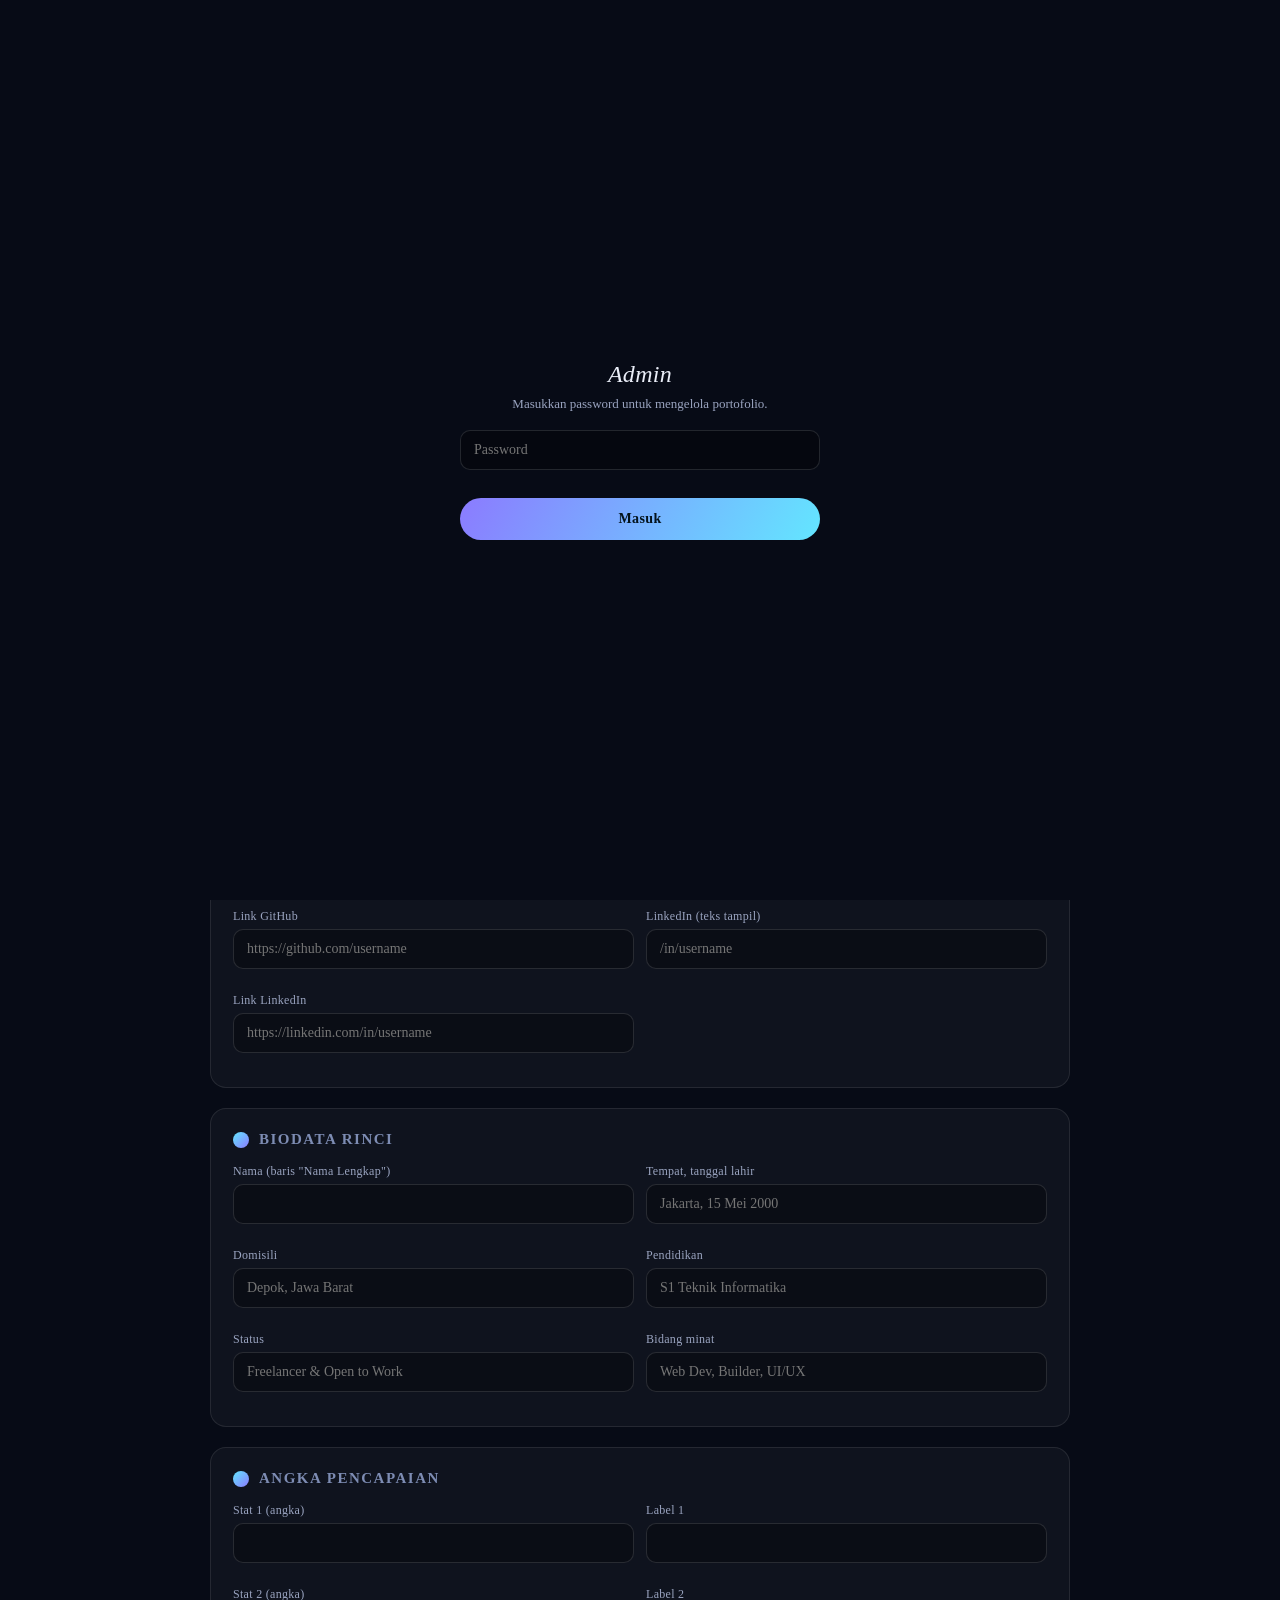
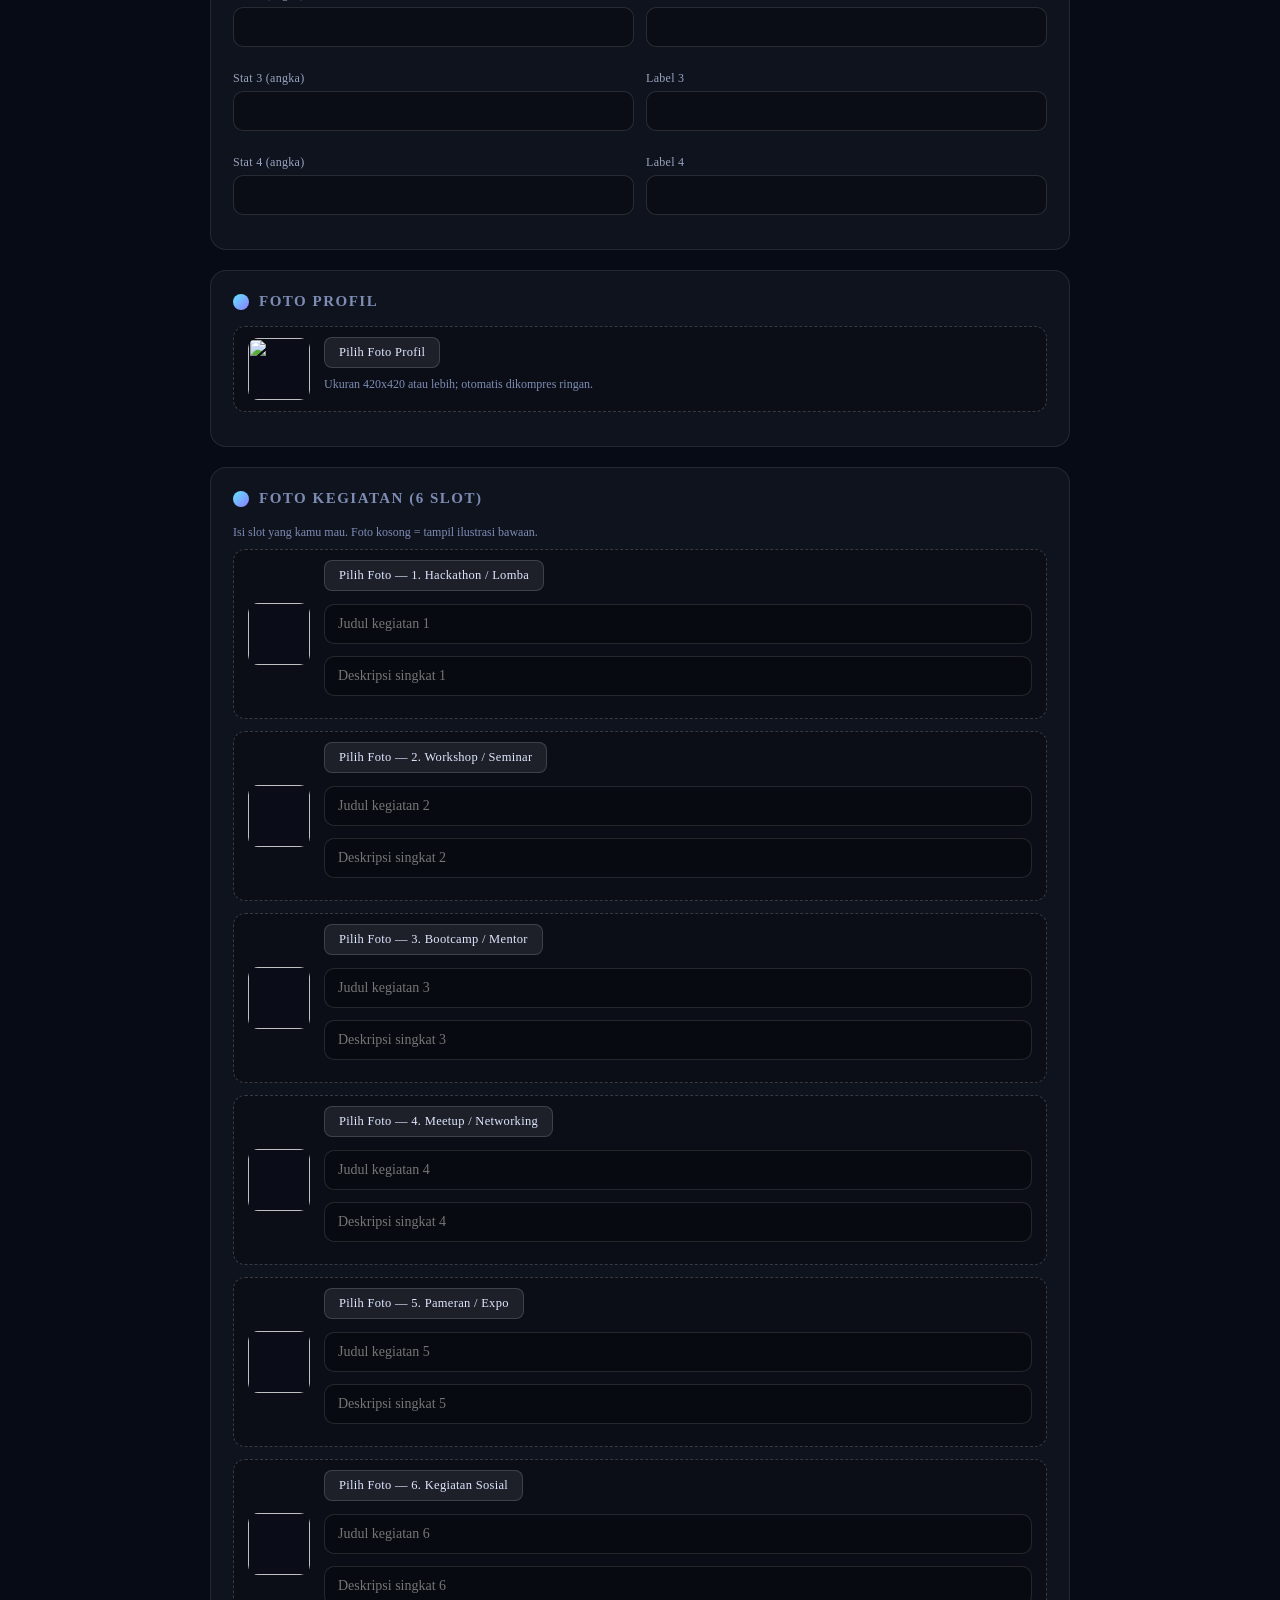
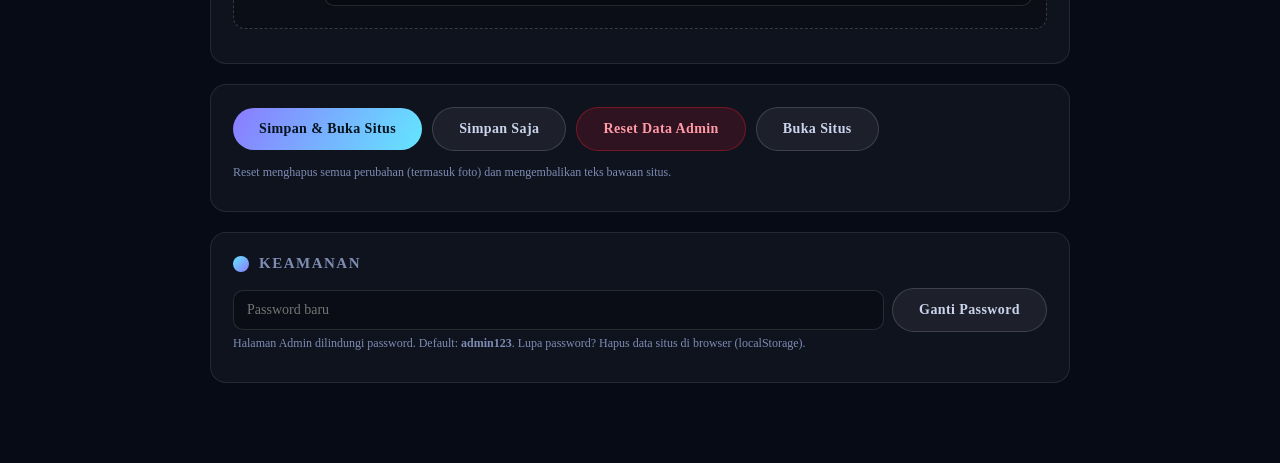
==== admin.html @ 33e1dd34 "Initial portfolio site: static 3D portfolio + admin panel" ====
<!DOCTYPE html>
<html lang="id">
<head>
<meta charset="UTF-8">
<meta name="viewport" content="width=device-width, initial-scale=1.0">
<title>Admin | Fachry Satria Putra</title>
<style>
  *{margin:0;padding:0;box-sizing:border-box}
  body{font-family:Georgia,'Times New Roman',serif;background:#070b16;color:#e9edf7;min-height:100vh;padding:26px 16px 60px}
  h1{font-family:Georgia,serif;font-style:italic;font-weight:400;font-size:30px;letter-spacing:.3px;margin-bottom:4px}
  .sub{color:#9aa4c0;font-size:13.5px;margin-bottom:26px}
  .wrap{max-width:860px;margin:0 auto}
  .card{background:rgba(255,255,255,.035);border:1px solid rgba(255,255,255,.09);border-radius:16px;padding:22px;margin-bottom:20px}
  .card h2{font-size:15px;font-weight:700;letter-spacing:1.5px;text-transform:uppercase;color:#7d8cb3;margin-bottom:16px;display:flex;align-items:center;gap:10px}
  .card h2::before{content:'';width:16px;height:16px;border-radius:50%;background:linear-gradient(135deg,#63e6ff,#8b7bff);flex:none}
  .row{display:grid;grid-template-columns:1fr 1fr;gap:12px}
  .row.g2{grid-template-columns:1fr}
  label{display:block;font-size:12px;color:#9aa4c0;margin:0 0 5px;letter-spacing:.3px}
  input,textarea{width:100%;background:rgba(0,0,0,.28);border:1px solid rgba(255,255,255,.12);color:#fff;border-radius:10px;padding:11px 13px;font-size:14px;font-family:inherit;outline:none;margin-bottom:12px}
  input:focus,textarea:focus{border-color:#63e6ff}
  textarea{min-height:76px;resize:vertical}
  .btn{display:inline-block;border:0;cursor:pointer;border-radius:999px;padding:13px 26px;font-size:14px;font-family:inherit;font-weight:700;letter-spacing:.4px;transition:.25s;text-decoration:none}
  .btn.pri{background:linear-gradient(120deg,#8b7bff,#63e6ff);color:#04131c}
  .btn.pri:hover{filter:brightness(1.1);transform:translateY(-2px)}
  .btn.ghost{background:rgba(255,255,255,.06);color:#cbd4ec;border:1px solid rgba(255,255,255,.15)}
  .btn.danger{background:rgba(225,29,46,.16);color:#ff9aa6;border:1px solid rgba(225,29,46,.4)}
  .acts{display:flex;gap:10px;flex-wrap:wrap;align-items:center}
  .upload{display:flex;gap:14px;align-items:center;background:rgba(0,0,0,.22);border:1px dashed rgba(255,255,255,.18);border-radius:12px;padding:10px 14px;margin-bottom:12px}
  .upload img{width:62px;height:62px;object-fit:cover;border-radius:10px;background:#0a0d18}
  .upload .uinfo{flex:1}
  .upload label{padding:7px 14px;background:rgba(255,255,255,.08);border:1px solid rgba(255,255,255,.15);border-radius:8px;cursor:pointer;font-size:12.5px;color:#dfe6ff;display:inline-block}
  .upload input[type=file]{display:none}
  .hint{font-size:12px;color:#7d8cb3;margin:2px 0 8px;line-height:1.5}
  .toast{position:fixed;bottom:22px;left:50%;transform:translateX(-50%) translateY(80px);background:#0f2a20;border:1px solid #22c55e;color:#b7f0cc;padding:12px 22px;border-radius:999px;font-size:13.5px;transition:.35s;z-index:60;opacity:0}
  .toast.show{transform:translateX(-50%) translateY(0);opacity:1}
  .gate{position:fixed;inset:0;z-index:100;background:#070b16;display:flex;align-items:center;justify-content:center;padding:20px}
  .gate .box{width:100%;max-width:360px;text-align:center}
  .gate h1{font-size:24px}
  .gate p{color:#9aa4c0;font-size:13px;margin:8px 0 18px}
  .err{color:#ff9aa6;font-size:12.5px;height:16px}
  .sec{display:flex;gap:8px;flex-wrap:wrap;align-items:center}
  .sec input{flex:1;margin:0}
  @media(max-width:640px){.row{grid-template-columns:1fr}}
</style>
</head>
<body>
<div class="wrap">

  <h1>Admin Portofolio</h1>
  <p class="sub">Edit biodata &amp; foto. Data tersimpan di browser ini (localStorage) dan langsung tampil di semua halaman situs.</p>

  <!-- IDENTITAS -->
  <div class="card">
    <h2>Identitas &amp; Beranda</h2>
    <div class="row">
      <div><label>Nama lengkap</label><input id="nama" placeholder="Fachry Satria Putra"></div>
      <div><label>Slogan / Badge</label><input id="badge" placeholder="Web Development · Builder · UI/UX Designer"></div>
    </div>
    <div class="row">
      <div><label>Peran (typed, pisahkan dengan koma)</label><input id="roles" placeholder="Web Development, Builder, UI/UX Designer"></div>
    </div>
    <label>Deskripsi beranda</label>
    <textarea id="desc"></textarea>
    <label>Paragraf tentang (halaman Biodata)</label>
    <textarea id="tentang"></textarea>
    <div class="hint">Kosongkan field untuk memakai teks bawaan.</div>
  </div>

  <!-- KONTAK -->
  <div class="card">
    <h2>Kontak &amp; Sosial Media</h2>
    <div class="row">
      <div><label>Email</label><input id="email" placeholder="nama@gmail.com"></div>
      <div><label>WhatsApp (teks tampil)</label><input id="wa" placeholder="+62 812-3456-7890"></div>
      <div><label>No WhatsApp (link, angka saja)</label><input id="waL" placeholder="6281234567890"></div>
      <div><label>Instagram (teks tampil)</label><input id="ig" placeholder="@username"></div>
      <div><label>Link Instagram</label><input id="igL" placeholder="https://instagram.com/username"></div>
      <div><label>GitHub (teks tampil)</label><input id="gh" placeholder="@username"></div>
      <div><label>Link GitHub</label><input id="ghL" placeholder="https://github.com/username"></div>
      <div><label>LinkedIn (teks tampil)</label><input id="li" placeholder="/in/username"></div>
      <div><label>Link LinkedIn</label><input id="liL" placeholder="https://linkedin.com/in/username"></div>
    </div>
  </div>

  <!-- BIODATA RINCI -->
  <div class="card">
    <h2>Biodata Rinci</h2>
    <div class="row">
      <div><label>Nama (baris "Nama Lengkap")</label><input id="nama_lengkap"></div>
      <div><label>Tempat, tanggal lahir</label><input id="ttl" placeholder="Jakarta, 15 Mei 2000"></div>
      <div><label>Domisili</label><input id="lokasi" placeholder="Depok, Jawa Barat"></div>
      <div><label>Pendidikan</label><input id="pendidikan" placeholder="S1 Teknik Informatika"></div>
      <div><label>Status</label><input id="status" placeholder="Freelancer &amp; Open to Work"></div>
      <div><label>Bidang minat</label><input id="minat" placeholder="Web Dev, Builder, UI/UX"></div>
    </div>
  </div>

  <!-- STATISTIK -->
  <div class="card">
    <h2>Angka Pencapaian</h2>
    <div class="row">
      <div><label>Stat 1 (angka)</label><input id="stat1" type="number"></div>
      <div><label>Label 1</label><input id="lbl1"></div>
      <div><label>Stat 2 (angka)</label><input id="stat2" type="number"></div>
      <div><label>Label 2</label><input id="lbl2"></div>
      <div><label>Stat 3 (angka)</label><input id="stat3" type="number"></div>
      <div><label>Label 3</label><input id="lbl3"></div>
      <div><label>Stat 4 (angka)</label><input id="stat4" type="number"></div>
      <div><label>Label 4</label><input id="lbl4"></div>
    </div>
  </div>

  <!-- FOTO -->
  <div class="card">
    <h2>Foto Profil</h2>
    <div class="upload">
      <img id="prv_fotoProfil" src="" alt="">
      <div class="uinfo">
        <label for="in_fotoProfil">Pilih Foto Profil</label>
        <input type="file" id="in_fotoProfil" accept="image/*">
        <div class="hint">Ukuran 420x420 atau lebih; otomatis dikompres ringan.</div>
      </div>
    </div>
  </div>

  <div class="card">
    <h2>Foto Kegiatan (6 slot)</h2>
    <div class="hint">Isi slot yang kamu mau. Foto kosong = tampil ilustrasi bawaan.</div>
    <div id="kgSlots"></div>
  </div>

  <!-- ACTIONS -->
  <div class="card">
    <div class="acts">
      <button class="btn pri" id="saveOpen">Simpan &amp; Buka Situs</button>
      <button class="btn ghost" id="save">Simpan Saja</button>
      <button class="btn danger" id="reset">Reset Data Admin</button>
      <a class="btn ghost" href="index.html" target="_blank" rel="noopener">Buka Situs</a>
    </div>
    <div class="hint" style="margin-top:12px">Reset menghapus semua perubahan (termasuk foto) dan mengembalikan teks bawaan situs.</div>
  </div>

  <!-- PENGATURAN PASSWORD -->
  <div class="card">
    <h2>Keamanan</h2>
    <div class="sec">
      <input id="np" type="password" placeholder="Password baru">
      <button class="btn ghost" id="setpass">Ganti Password</button>
    </div>
    <div class="hint">Halaman Admin dilindungi password. Default: <b>admin123</b>. Lupa password? Hapus data situs di browser (localStorage).</div>
  </div>

</div>

<div class="toast" id="toast">Tersimpan ✓</div>

<!-- GATE -->
<div class="gate" id="gate">
  <div class="box">
    <h1>Admin</h1>
    <p>Masukkan password untuk mengelola portofolio.</p>
    <input type="password" id="pass" placeholder="Password">
    <div class="err" id="passErr"></div>
    <button class="btn pri" id="btnPass" style="width:100%">Masuk</button>
  </div>
</div>

<script>
(function(){
  var $=function(s){return document.querySelector(s)};
  var KEY='pfData',PASSK='pf_pass';

  function getData(){var d={};try{d=JSON.parse(localStorage.getItem(KEY)||'null')||{}}catch(e){}return d}
  function toast(m){var t=$('#toast');t.textContent=m;t.classList.add('show');clearTimeout(t._h);t._h=setTimeout(function(){t.classList.remove('show')},2600)}

  /* ---- GATE ---- */
  if(!localStorage.getItem(PASSK))localStorage.setItem(PASSK,'admin123');
  if(sessionStorage.getItem('pf_auth')!=='1'){
    $('#btnPass').addEventListener('click',function(){
      if($('#pass').value===localStorage.getItem(PASSK)){sessionStorage.setItem('pf_auth','1');$('#gate').style.display='none'}
      else $('#passErr').textContent='Password salah.';
    });
    $('#pass').addEventListener('keydown',function(e){if(e.key==='Enter')$('#btnPass').click()});
  }else{$('#gate').style.display='none'}

  /* ---- LOAD ---- */
  var D=getData(),FIELDS=['nama','badge','roles','desc','tentang','email','wa','waL','ig','igL','gh','ghL','li','liL','nama_lengkap','ttl','lokasi','pendidikan','status','minat','stat1','stat2','stat3','stat4','lbl1','lbl2','lbl3','lbl4'];
  FIELDS.forEach(function(k){var el=$('#'+k);if(el&&D[k]!=null)el.value=D[k]});

  function fileToData(url,key,maxW){
    var img=new Image();
    img.onload=function(){
      var sc=Math.min(1,maxW/Math.max(img.width,img.height));
      var c=document.createElement('canvas');
      c.width=Math.max(1,Math.round(img.width*sc));c.height=Math.max(1,Math.round(img.height*sc));
      c.getContext('2d').drawImage(img,0,0,c.width,c.height);
      D[key]=c.toDataURL('image/jpeg',.82);
      renderPreview(key,c.toDataURL('image/jpeg',.82));
      toast('Foto '+key+' siap di simpan');
    };
    img.src=url;
  }
  function bindUpload(inputId,key,prvId,maxW){
    var inp=$('#'+inputId);
    inp.addEventListener('change',function(){
      var f=inp.files&&inp.files[0];if(!f)return;
      var rd=new FileReader();
      rd.onload=function(){fileToData(rd.result,key,maxW)};
      rd.readAsDataURL(f);
    });
    var el=$('#'+prvId);
    if(el&&D[key])el.src=D[key];
  }
  function renderPreview(key,url){var el=$('#prv_'+key);if(el)el.src=url}
  bindUpload('in_fotoProfil','fotoProfil','prv_fotoProfil',760);

  /* ---- SLOT KEGIATAN ---- */
  var kgKeys=['kg1','kg2','kg3','kg4','kg5','kg6'];
  var kgNames=['1. Hackathon / Lomba','2. Workshop / Seminar','3. Bootcamp / Mentor','4. Meetup / Networking','5. Pameran / Expo','6. Kegiatan Sosial'];
  var kgWrap=$('#kgSlots');
  kgKeys.forEach(function(k,i){
    var dv=document.createElement('div');dv.className='upload';dv.style.marginTop='6px';
    dv.innerHTML='<img id="prv_'+k+'" alt=""><div class="uinfo">'+
      '<label for="in_'+k+'">Pilih Foto — '+kgNames[i]+'</label><input type="file" id="in_'+k+'" accept="image/*">'+
      '<input id="'+k+'t" placeholder="Judul kegiatan '+(i+1)+'" style="margin-top:8px">'+
      '<input id="'+k+'d" placeholder="Deskripsi singkat '+(i+1)+'">'+
      '</div>';
    kgWrap.appendChild(dv);
    if(D[k])$('#prv_'+k).src=D[k];
    if(D[k+'t'])$('#'+k+'t').value=D[k+'t'];
    if(D[k+'d'])$('#'+k+'d').value=D[k+'d'];
    bindUpload('in_'+k,k,'prv_'+k,1100);
  });

  /* ---- SAVE ---- */
  function collect(){
    FIELDS.forEach(function(k){var v=$('#'+k).value.trim();if(v)D[k]=String(v)});
    kgKeys.forEach(function(k){
      var t=($('#'+k+'t').value||'').trim(),d=($('#'+k+'d').value||'').trim();
      if(t)D[k+'t']=t;if(d)D[k+'d']=d;
    });
    if($('#roles').value.trim()){
      D.roles=$('#roles').value.split(',').map(function(s){return s.trim()}).filter(Boolean);
    }
  }
  function save(){
    collect();
    try{localStorage.setItem(KEY,JSON.stringify(D));return true}
    catch(e){toast('Gagal: penyimpanan penuh (hapus foto lama dulu)');return false}
  }
  $('#save').addEventListener('click',function(){if(save())toast('Tersimpan ✓')});
  $('#saveOpen').addEventListener('click',function(){if(save())window.open('index.html','_blank')});
  $('#reset').addEventListener('click',function(){
    if(!confirm('Yakin reset semua data admin? Foto & teks kembali ke bawaan.'))return;
    localStorage.removeItem(KEY);location.reload();
  });
  $('#setpass').addEventListener('click',function(){
    var v=$('#np').value.trim();
    if(v.length<4){toast('Password minimal 4 karakter');return}
    localStorage.setItem(PASSK,v);$('#np').value='';toast('Password diganti ✓');
  });
})();
</script>
</body>
</html>
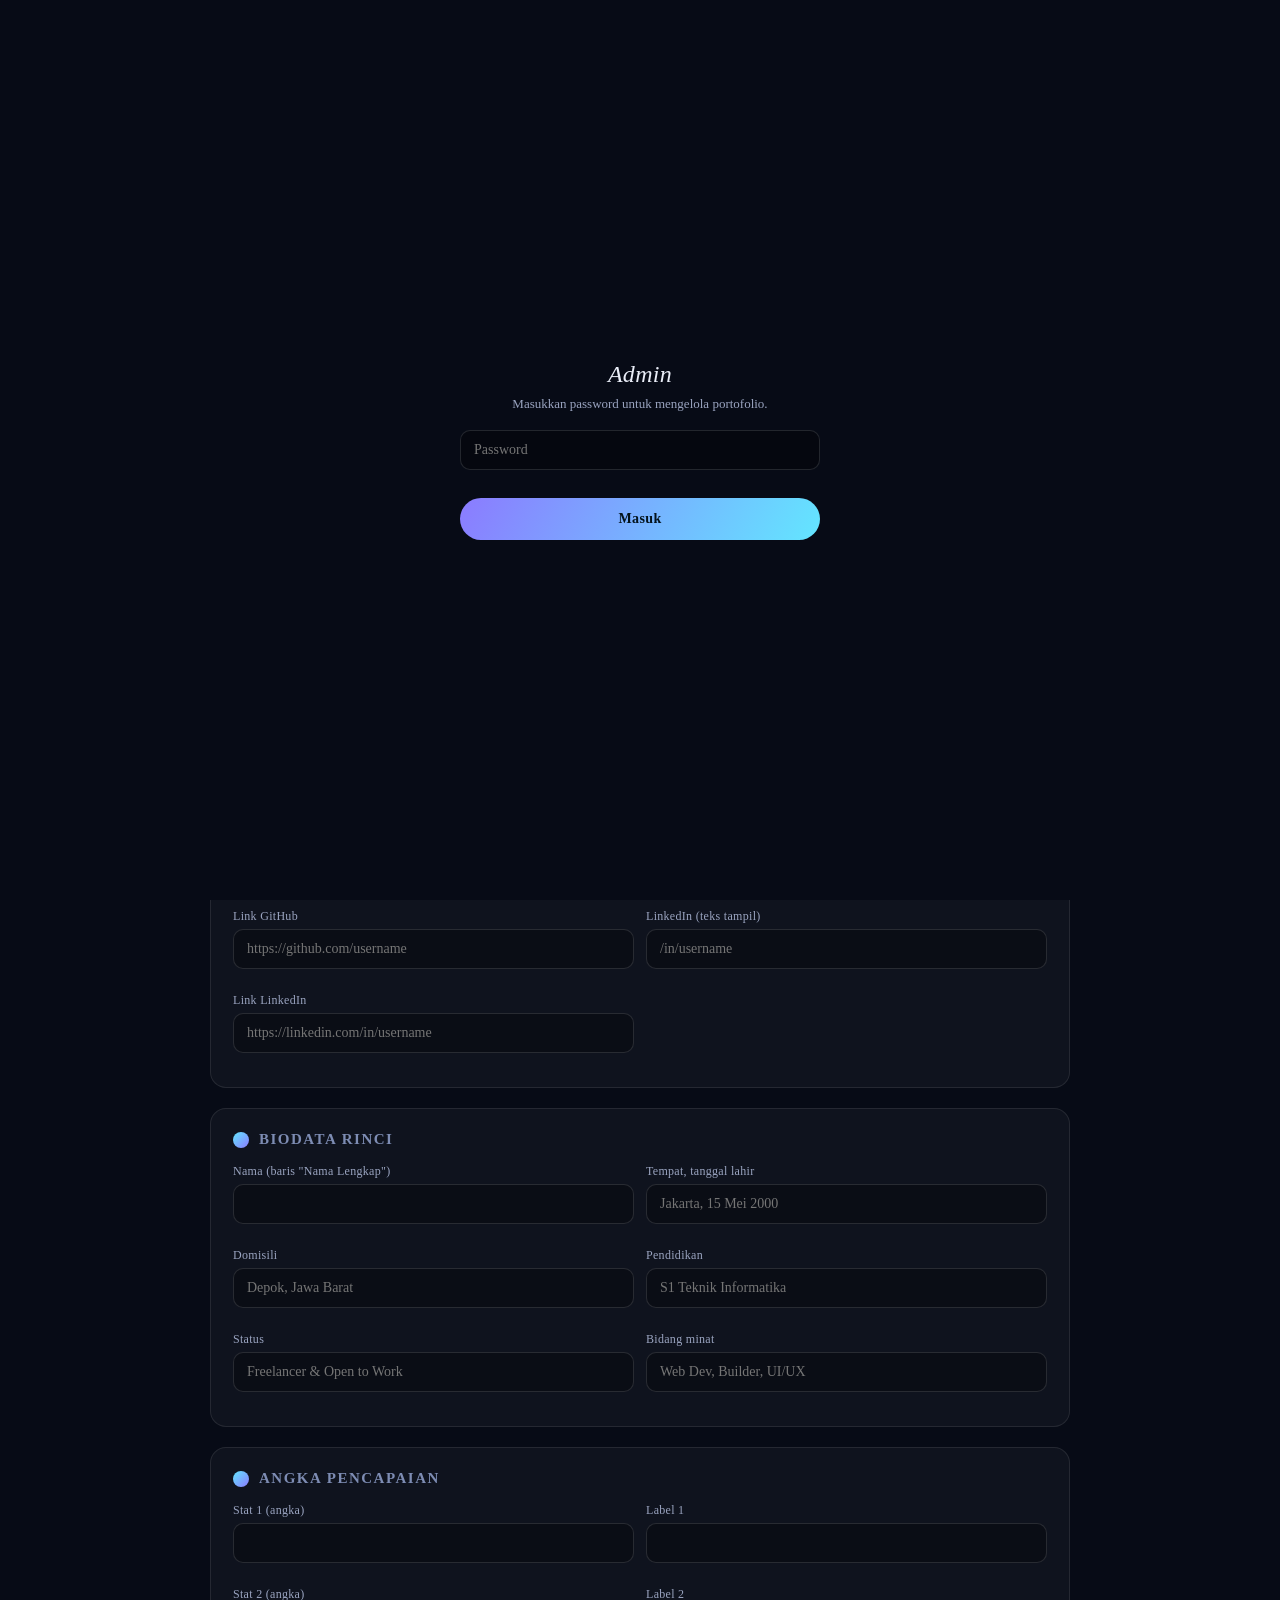
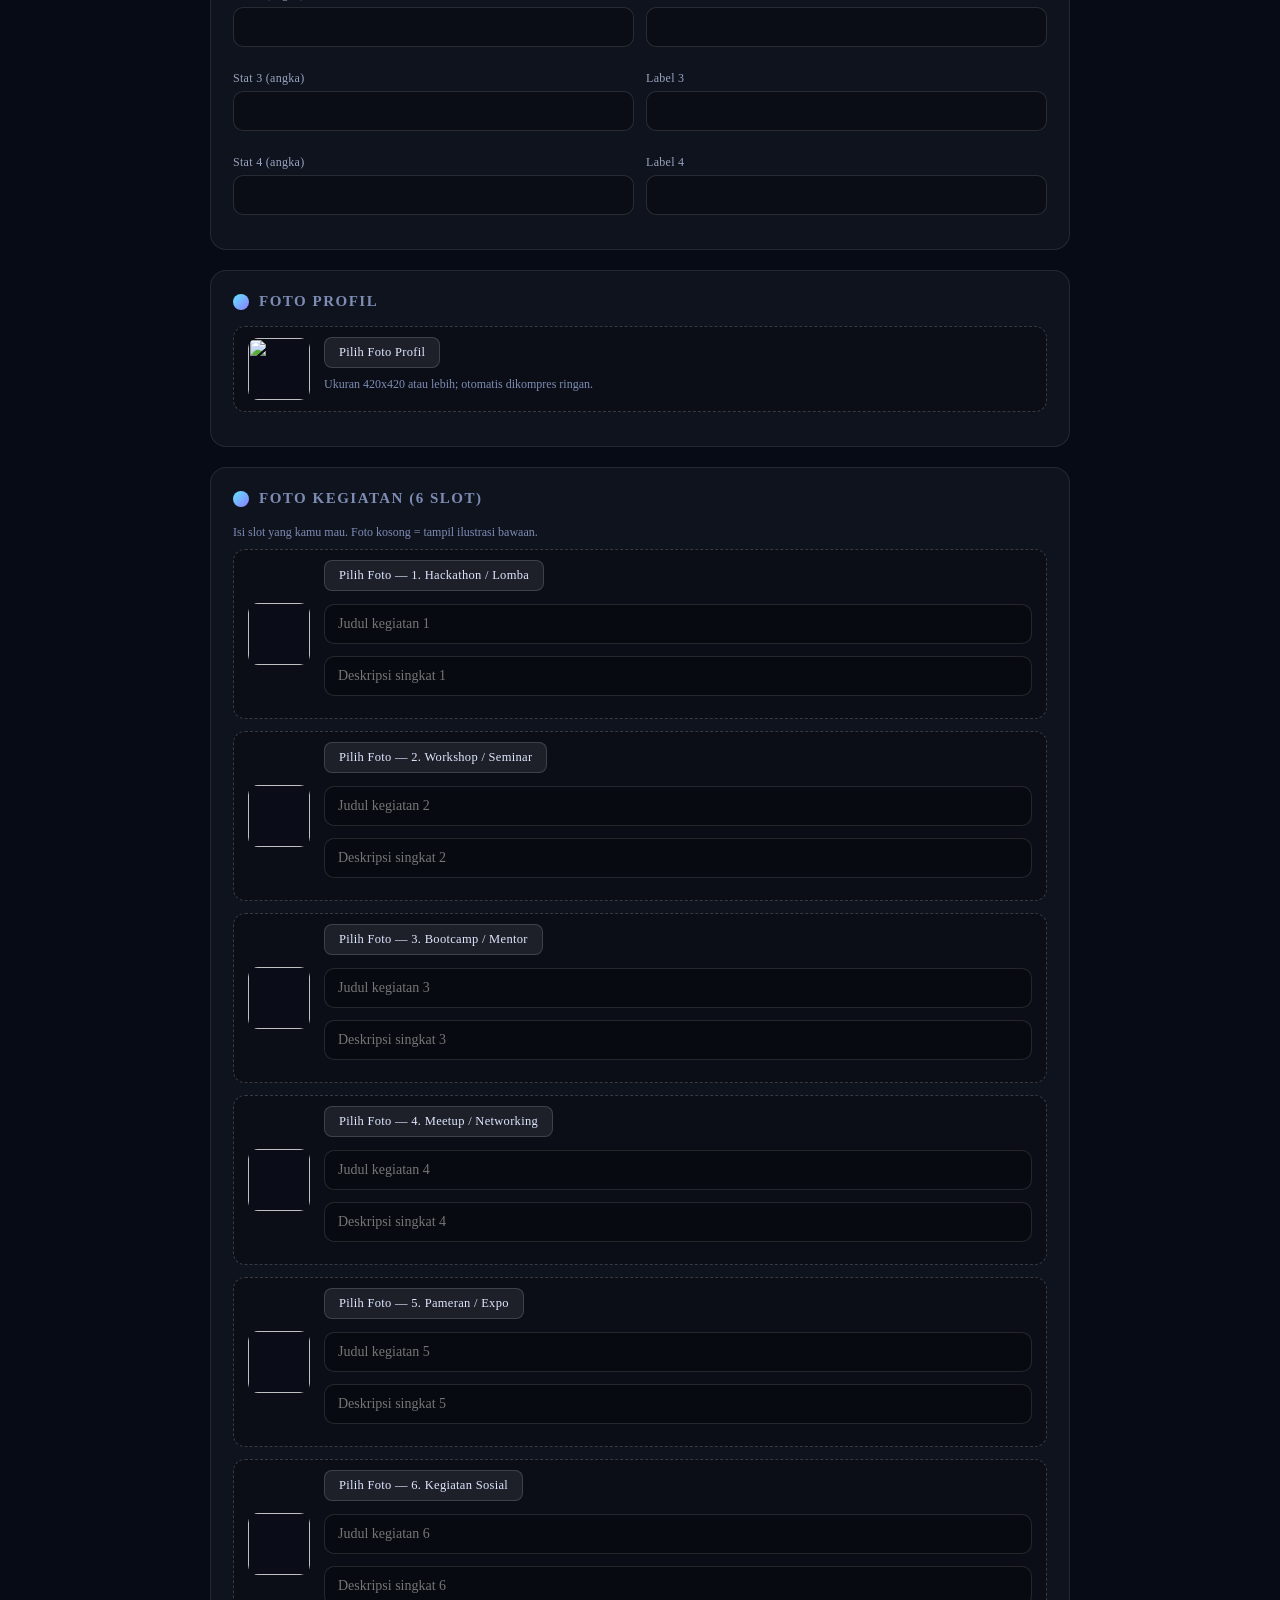
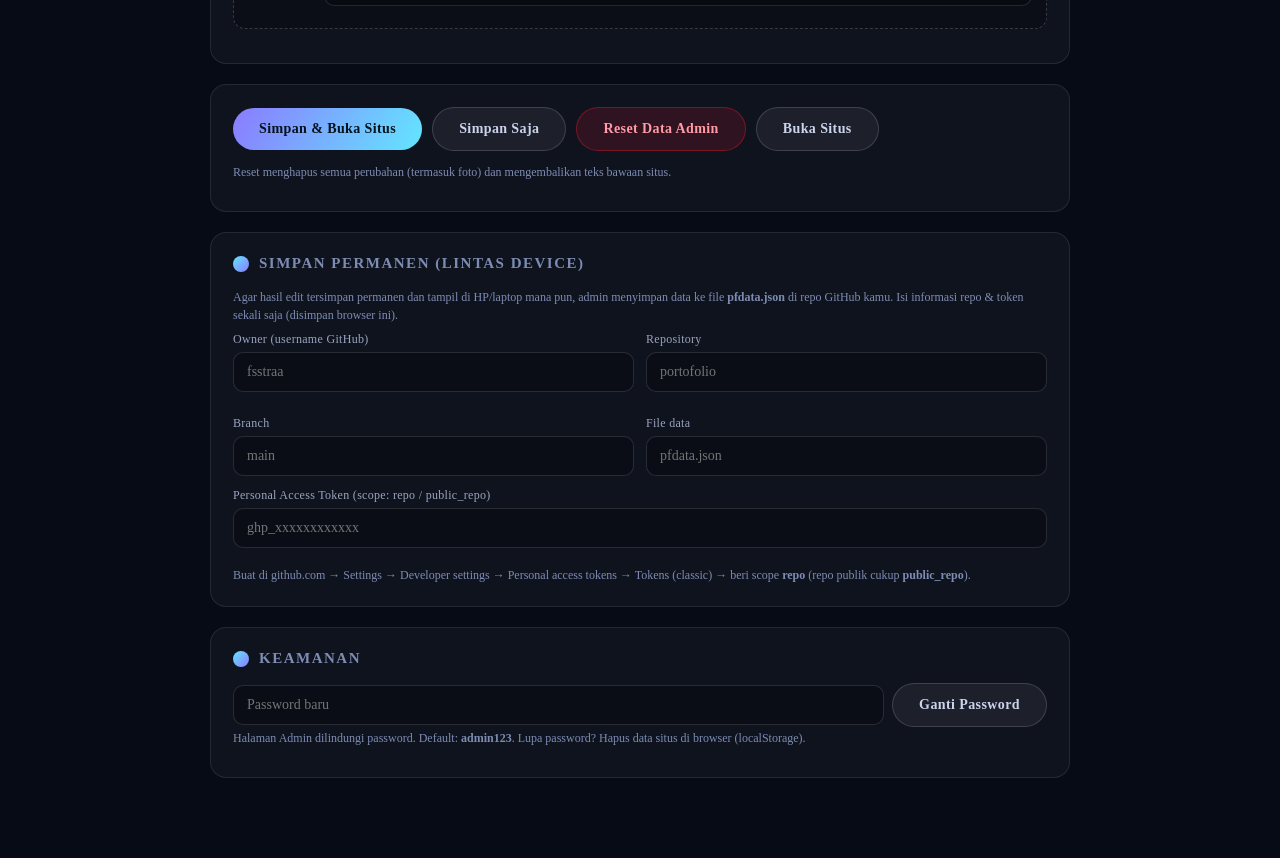
==== commit d9476826: "Admin: simpan data permanen ke GitHub (pfdata.json) + load lintas device" ====
--- a/admin.html
+++ b/admin.html
@@ -140,6 +140,19 @@
     <div class="hint" style="margin-top:12px">Reset menghapus semua perubahan (termasuk foto) dan mengembalikan teks bawaan situs.</div>
   </div>
 
+  <!-- PENGATURAN GITHUB -->
+  <div class="card">
+    <h2>Simpan Permanen (Lintas Device)</h2>
+    <div class="hint">Agar hasil edit tersimpan permanen dan tampil di HP/laptop mana pun, admin menyimpan data ke file <b>pfdata.json</b> di repo GitHub kamu. Isi informasi repo &amp; token sekali saja (disimpan browser ini).</div>
+    <div class="row">
+      <div><label>Owner (username GitHub)</label><input id="g_owner" placeholder="fsstraa"></div>
+      <div><label>Repository</label><input id="g_repo" placeholder="portofolio"></div>
+      <div><label>Branch</label><input id="g_branch" placeholder="main"></div>
+      <div><label>File data</label><input id="g_file" placeholder="pfdata.json"></div>
+    </div>
+    <div class="row g2"><div><label>Personal Access Token (scope: repo / public_repo)</label><input id="g_token" type="password" placeholder="ghp_xxxxxxxxxxxx"><div class="hint" style="margin:6px 0 0">Buat di github.com → Settings → Developer settings → Personal access tokens → Tokens (classic) → beri scope <b>repo</b> (repo publik cukup <b>public_repo</b>).</div></div></div>
+  </div>
+
   <!-- PENGATURAN PASSWORD -->
   <div class="card">
     <h2>Keamanan</h2>
@@ -194,7 +207,7 @@
       var c=document.createElement('canvas');
       c.width=Math.max(1,Math.round(img.width*sc));c.height=Math.max(1,Math.round(img.height*sc));
       c.getContext('2d').drawImage(img,0,0,c.width,c.height);
-      D[key]=c.toDataURL('image/jpeg',.82);
+      D[key]=c.toDataURL('image/jpeg',.78);
       renderPreview(key,c.toDataURL('image/jpeg',.82));
       toast('Foto '+key+' siap di simpan');
     };
@@ -212,7 +225,7 @@
     if(el&&D[key])el.src=D[key];
   }
   function renderPreview(key,url){var el=$('#prv_'+key);if(el)el.src=url}
-  bindUpload('in_fotoProfil','fotoProfil','prv_fotoProfil',760);
+  bindUpload('in_fotoProfil','fotoProfil','prv_fotoProfil',560);
 
   /* ---- SLOT KEGIATAN ---- */
   var kgKeys=['kg1','kg2','kg3','kg4','kg5','kg6'];
@@ -229,8 +242,26 @@
     if(D[k])$('#prv_'+k).src=D[k];
     if(D[k+'t'])$('#'+k+'t').value=D[k+'t'];
     if(D[k+'d'])$('#'+k+'d').value=D[k+'d'];
-    bindUpload('in_'+k,k,'prv_'+k,1100);
+    bindUpload('in_'+k,k,'prv_'+k,900);
   });
+
+  /* ---- GITHUB ---- */
+  var GKEY='pf_gh';
+  function loadGh(){var g={};try{g=JSON.parse(localStorage.getItem(GKEY)||'null')||{}}catch(e){}return g}
+  var G0=loadGh();
+  ['g_owner','g_repo','g_branch','g_file'].forEach(function(id){
+    var k=id.slice(2),el=$('#'+id);
+    if(el){if(G0[k]!=null)el.value=G0[k];el.addEventListener('change',persistGh)}
+  });
+  if($('#g_token')&&G0.token)$('#g_token').value=G0.token;
+  $('#g_token').addEventListener('change',persistGh);
+  function persistGh(){
+    var g={};
+    ['owner','repo','branch','file'].forEach(function(k){var v=$('#g_'+k).value.trim();if(v)g[k]=v});
+    var t=$('#g_token').value.trim();if(t)g.token=t;
+    try{localStorage.setItem(GKEY,JSON.stringify(g))}catch(e){}
+  }
+  function b64(s){try{return btoa(unescape(encodeURIComponent(s)))}catch(e){return btoa(s)}}
 
   /* ---- SAVE ---- */
   function collect(){
@@ -243,13 +274,31 @@
       D.roles=$('#roles').value.split(',').map(function(s){return s.trim()}).filter(Boolean);
     }
   }
+  function saveToGitHub(){
+    var g=loadGh();if(!g.token||!g.repo)return Promise.resolve('local');
+    var api='https://api.github.com/repos/'+(g.owner||'fsstraa')+'/'+g.repo+'/contents/'+(g.file||'pfdata.json');
+    return fetch(api,{method:'GET',headers:{'Authorization':'Bearer '+g.token,'Accept':'application/vnd.github+json'}})
+      .then(function(r){return r.ok?r.json():null})
+      .then(function(cur){
+        var body={message:'Update data portofolio via admin',content:b64(JSON.stringify(D)),branch:(g.branch||'main')};
+        if(cur&&cur.sha)body.sha=cur.sha;
+        return fetch(api,{method:'PUT',headers:{'Authorization':'Bearer '+g.token,'Accept':'application/vnd.github+json','Content-Type':'application/json'},body:JSON.stringify(body)});
+      })
+      .then(function(r){return (r&&r.ok)?'github':'fail'})
+      .catch(function(){return 'fail'});
+  }
   function save(){
     collect();
-    try{localStorage.setItem(KEY,JSON.stringify(D));return true}
-    catch(e){toast('Gagal: penyimpanan penuh (hapus foto lama dulu)');return false}
-  }
-  $('#save').addEventListener('click',function(){if(save())toast('Tersimpan ✓')});
-  $('#saveOpen').addEventListener('click',function(){if(save())window.open('index.html','_blank')});
+    var okLocal=true;
+    try{localStorage.setItem(KEY,JSON.stringify(D))}catch(e){okLocal=false}
+    return saveToGitHub().then(function(st){
+      if(st==='github')toast('Tersimpan permanen di GitHub ✓');
+      else if(st==='fail')toast('Gagal simpan ke GitHub (cek token). Tersimpan lokal saja.');
+      else toast(okLocal?'Tersimpan lokal ✓':'Gagal simpan lokal');
+    });
+  }
+  $('#save').addEventListener('click',function(){save()});
+  $('#saveOpen').addEventListener('click',function(){save().then(function(){window.open('index.html','_blank')})});
   $('#reset').addEventListener('click',function(){
     if(!confirm('Yakin reset semua data admin? Foto & teks kembali ke bawaan.'))return;
     localStorage.removeItem(KEY);location.reload();
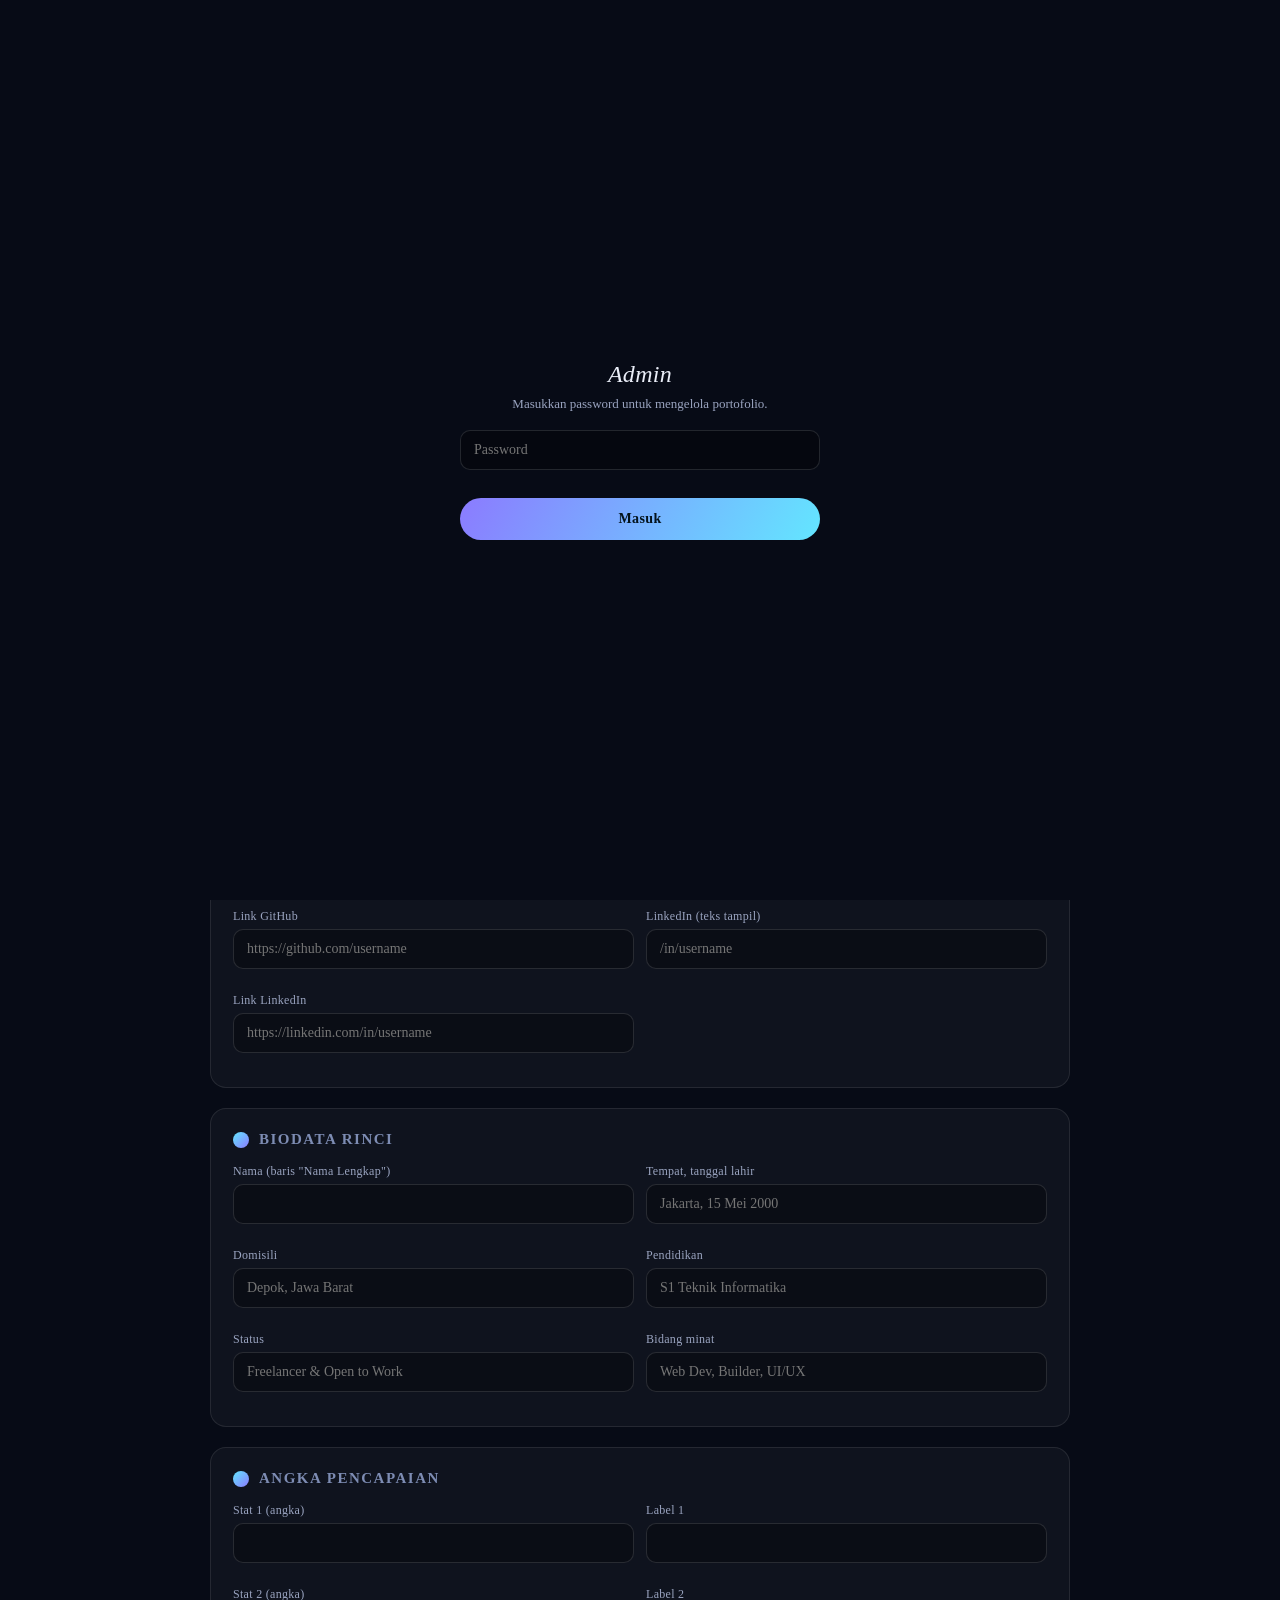
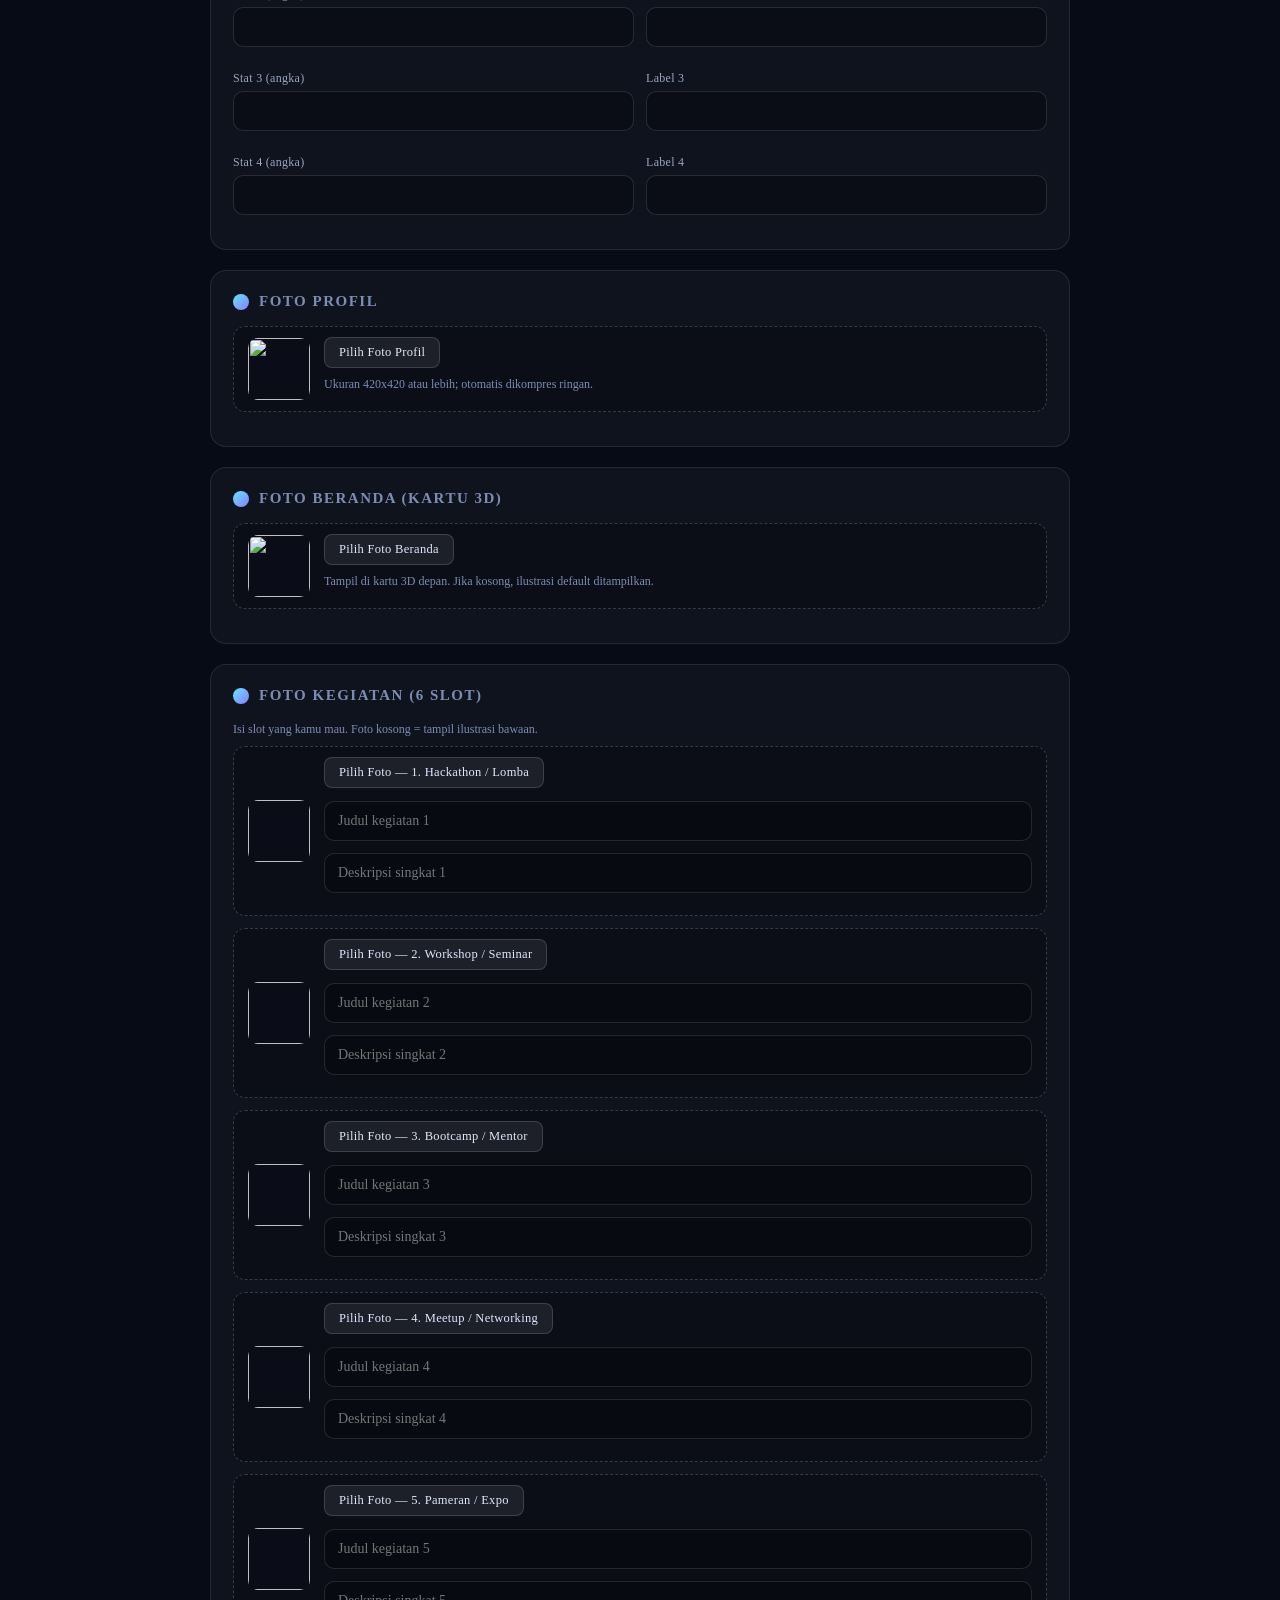
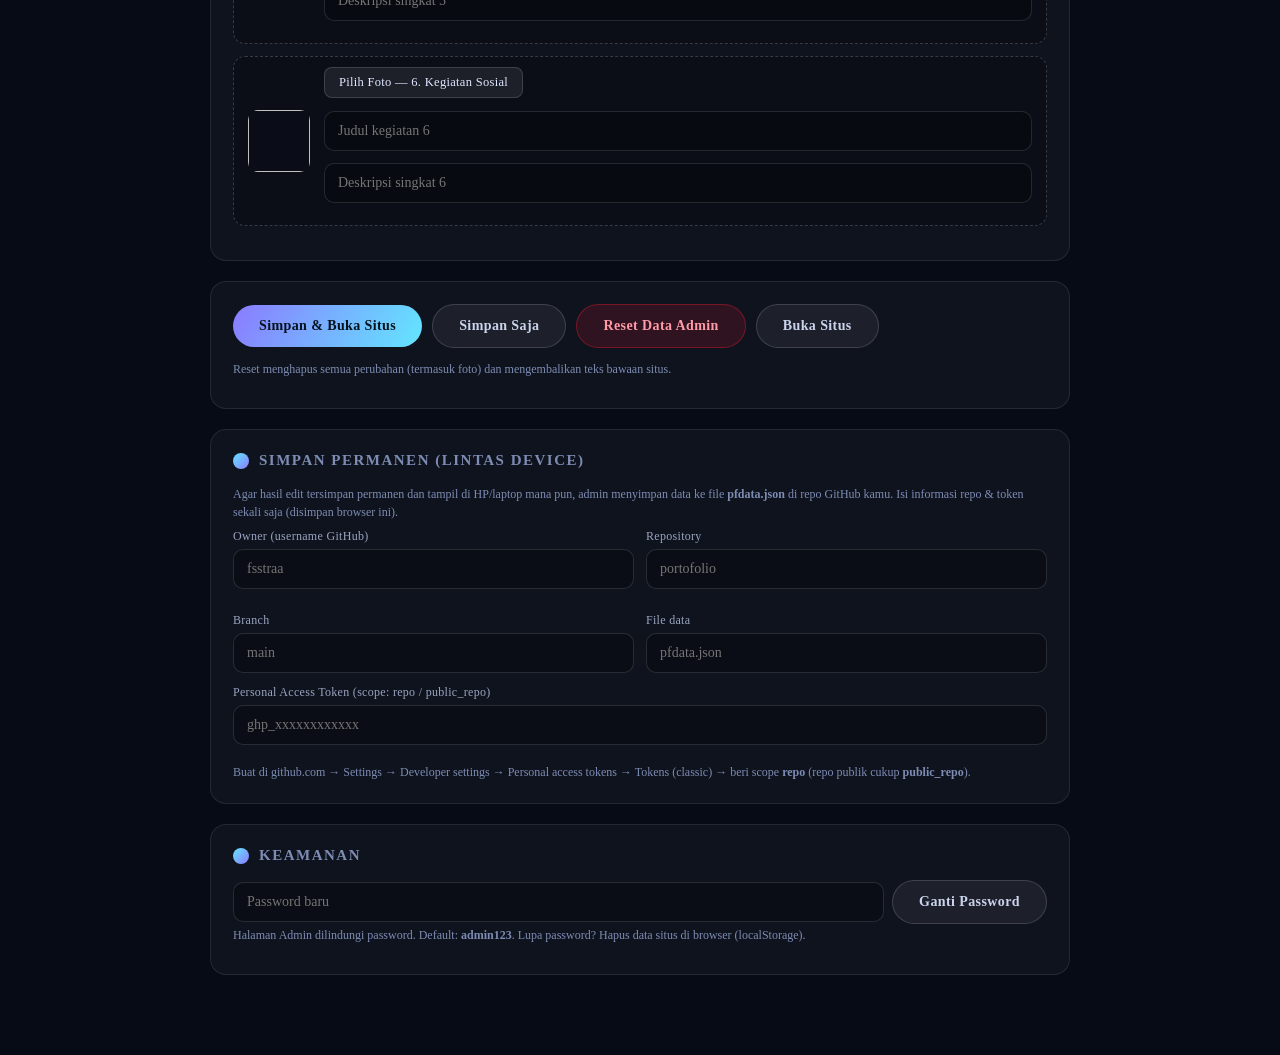
==== commit 948173b0: "Tambah upload Foto Beranda (kartu 3D depan) + fallback initials" ====
--- a/admin.html
+++ b/admin.html
@@ -124,6 +124,18 @@
   </div>
 
   <div class="card">
+    <h2>Foto Beranda (Kartu 3D)</h2>
+    <div class="upload">
+      <img id="prv_fotoBeranda" src="" alt="">
+      <div class="uinfo">
+        <label for="in_fotoBeranda">Pilih Foto Beranda</label>
+        <input type="file" id="in_fotoBeranda" accept="image/*">
+        <div class="hint">Tampil di kartu 3D depan. Jika kosong, ilustrasi default ditampilkan.</div>
+      </div>
+    </div>
+  </div>
+
+  <div class="card">
     <h2>Foto Kegiatan (6 slot)</h2>
     <div class="hint">Isi slot yang kamu mau. Foto kosong = tampil ilustrasi bawaan.</div>
     <div id="kgSlots"></div>
@@ -226,6 +238,7 @@
   }
   function renderPreview(key,url){var el=$('#prv_'+key);if(el)el.src=url}
   bindUpload('in_fotoProfil','fotoProfil','prv_fotoProfil',560);
+  bindUpload('in_fotoBeranda','fotoBeranda','prv_fotoBeranda',560);
 
   /* ---- SLOT KEGIATAN ---- */
   var kgKeys=['kg1','kg2','kg3','kg4','kg5','kg6'];
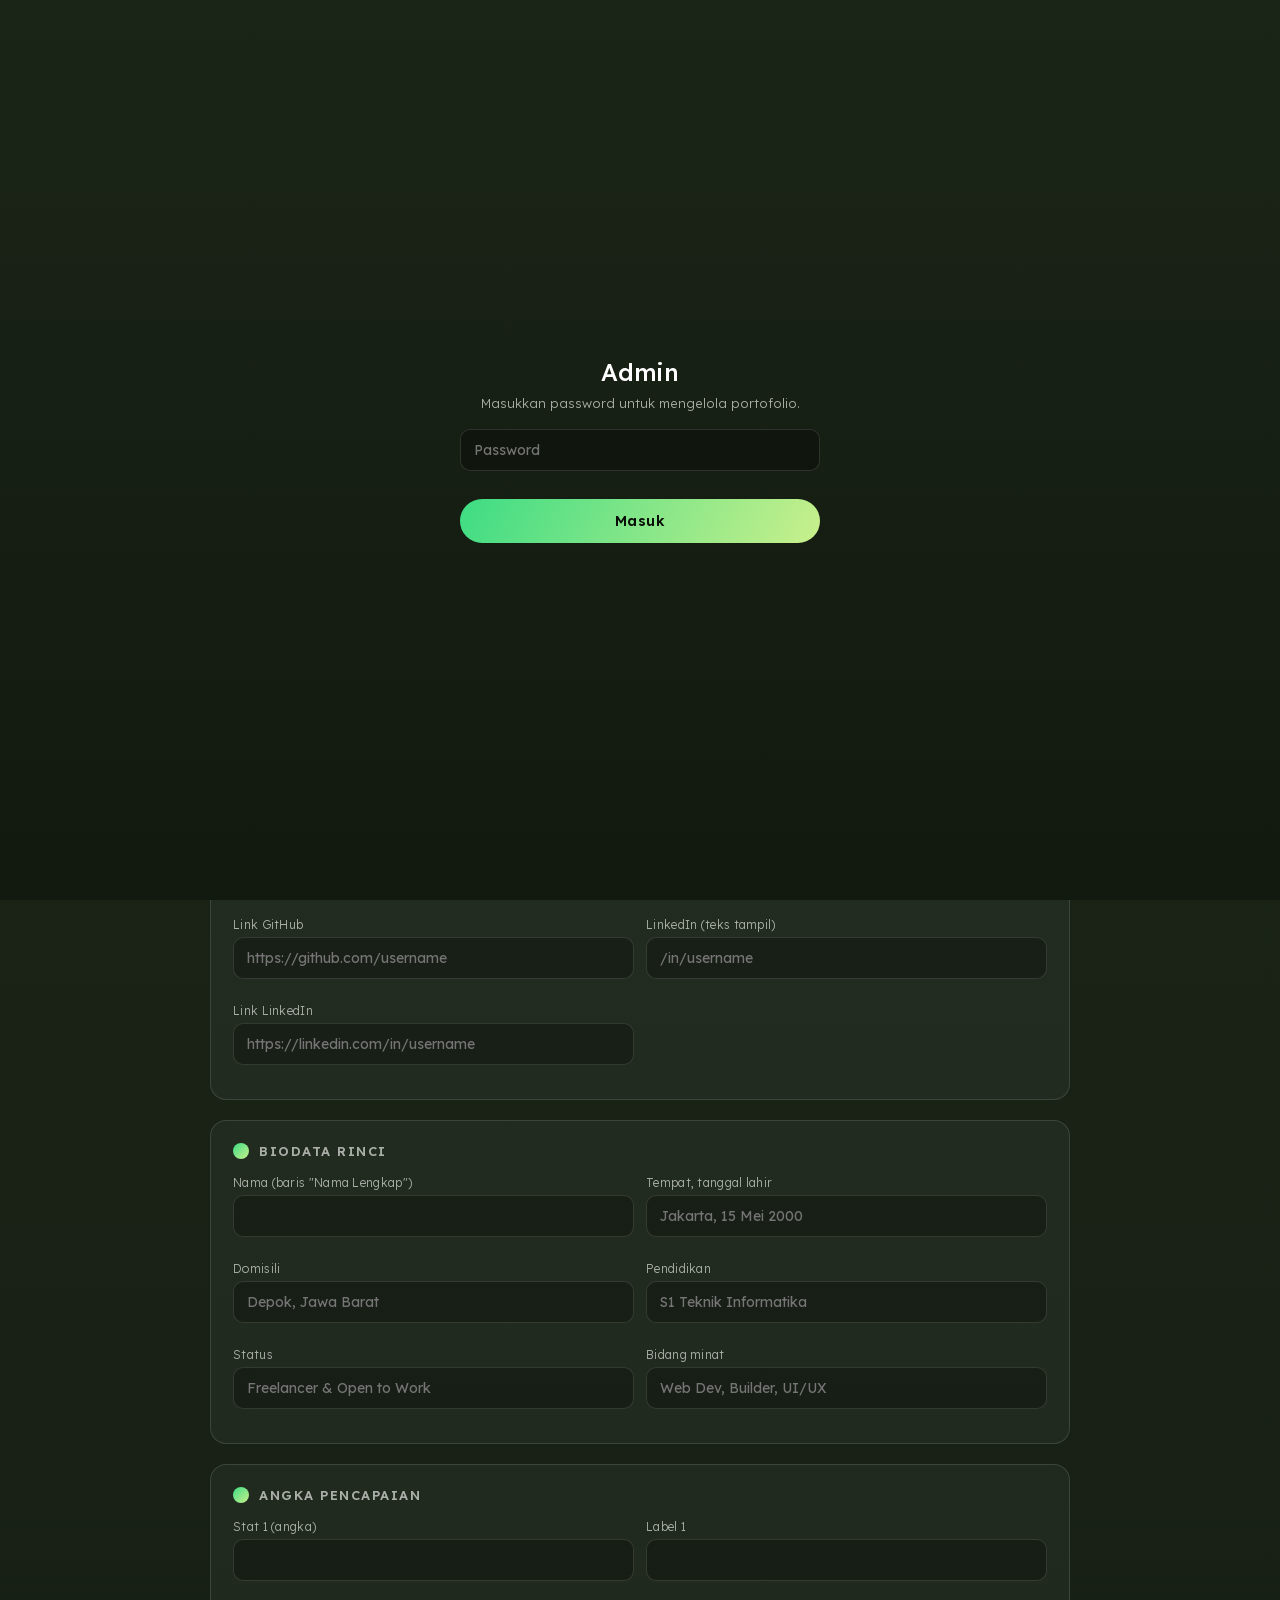
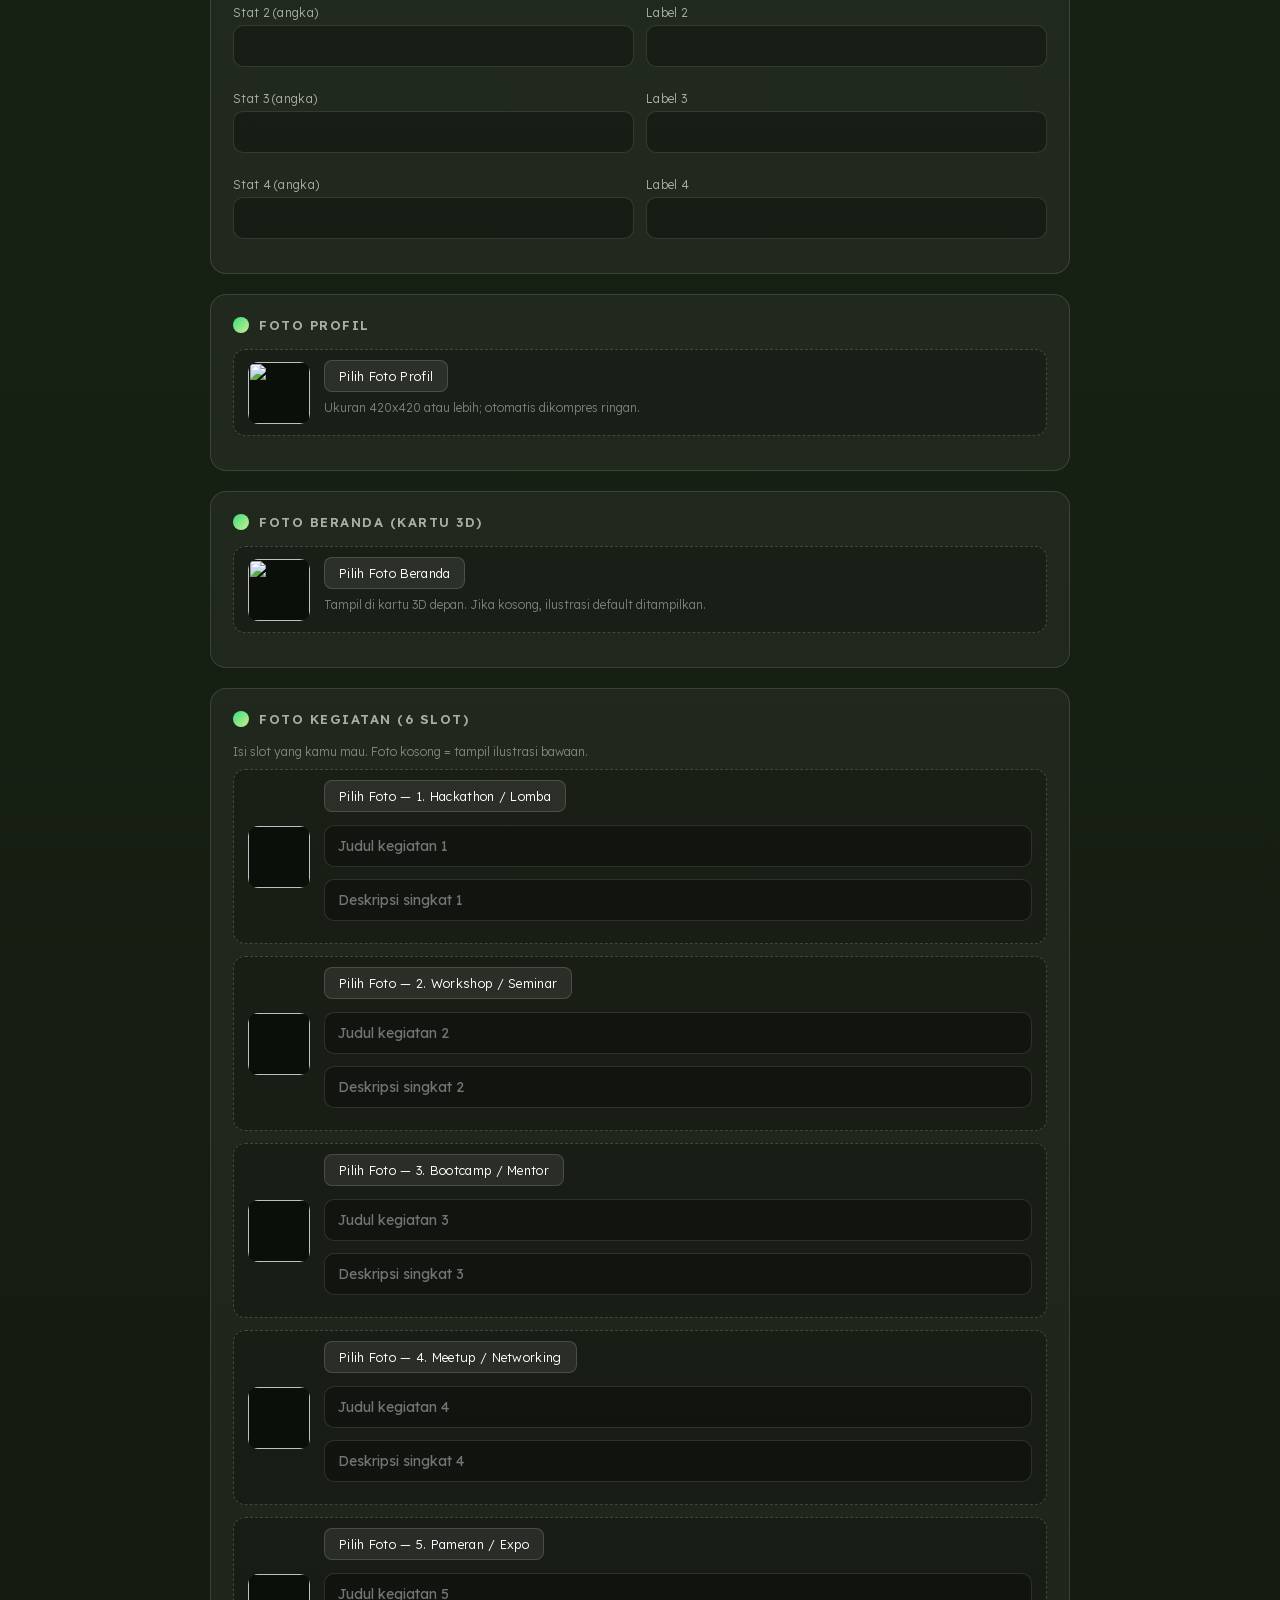
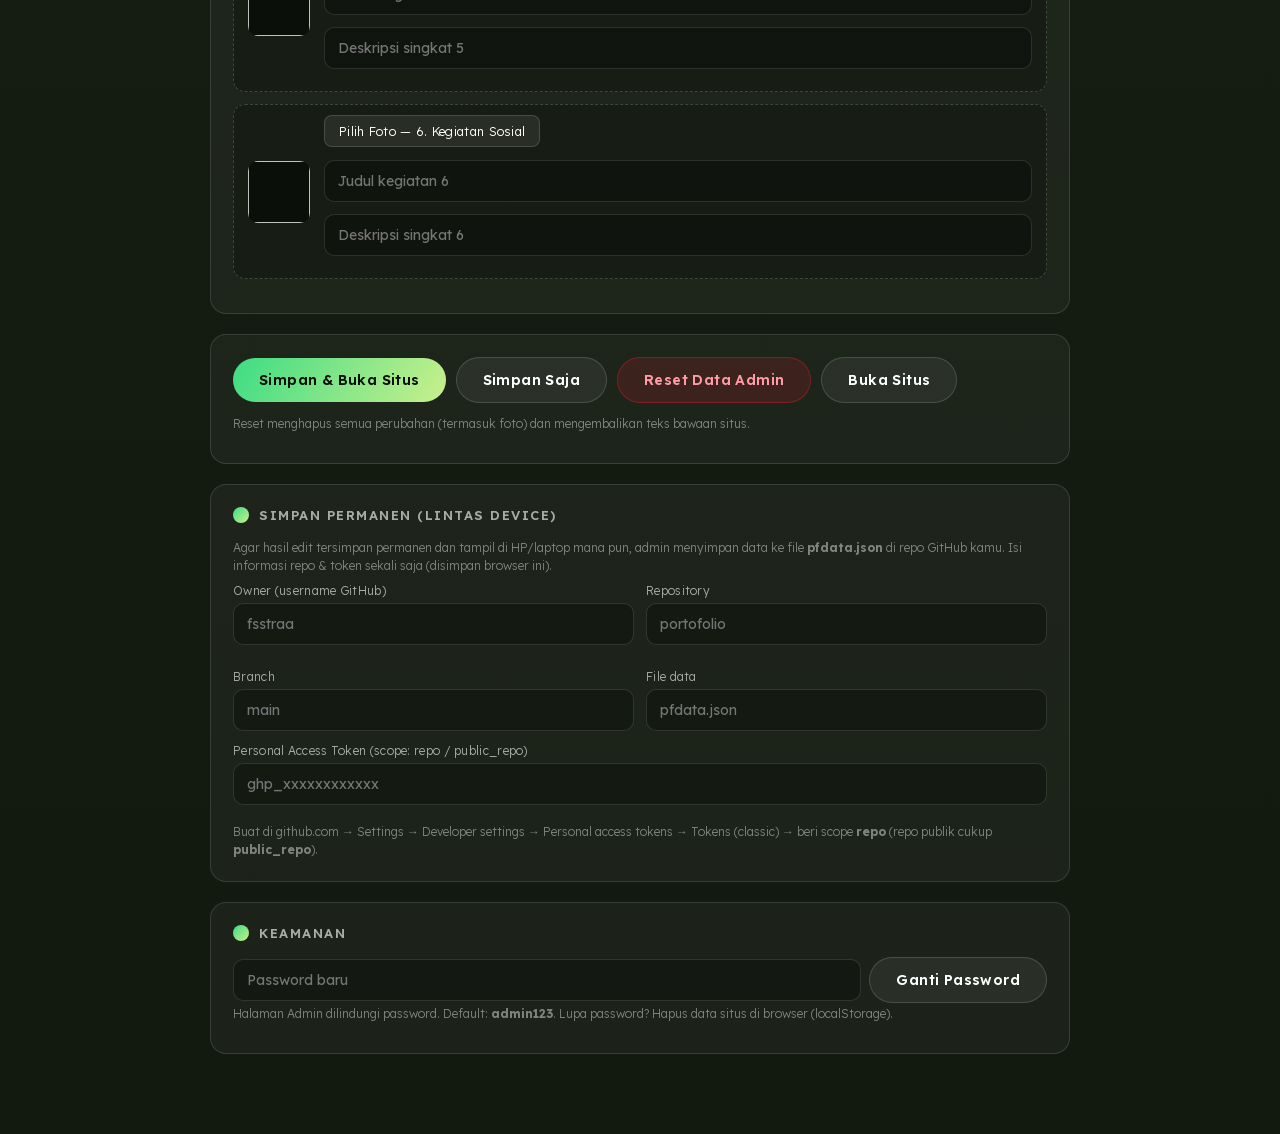
==== commit 996faceb: "unify inner page theme with Sylva (dark green + Lexend), drop heavy canvas/blob/3D effects" ====
--- a/admin.html
+++ b/admin.html
@@ -5,38 +5,39 @@
 <meta name="viewport" content="width=device-width, initial-scale=1.0">
 <title>Admin | Fachry Satria Putra</title>
 <style>
+  @font-face{font-family:'Lexend';src:url('sylva/inner-green-assets/lexend-latin.woff2') format('woff2');font-weight:100 900;font-display:swap}
   *{margin:0;padding:0;box-sizing:border-box}
-  body{font-family:Georgia,'Times New Roman',serif;background:#070b16;color:#e9edf7;min-height:100vh;padding:26px 16px 60px}
-  h1{font-family:Georgia,serif;font-style:italic;font-weight:400;font-size:30px;letter-spacing:.3px;margin-bottom:4px}
-  .sub{color:#9aa4c0;font-size:13.5px;margin-bottom:26px}
+  body{font-family:'Lexend',-apple-system,BlinkMacSystemFont,'Segoe UI',sans-serif;font-weight:300;background:linear-gradient(180deg,#1b2517,#12190f);color:#fff;min-height:100vh;padding:26px 16px 60px;-webkit-font-smoothing:antialiased}
+  h1{font-family:'Lexend',sans-serif;font-weight:500;font-size:26px;letter-spacing:-.3px;margin-bottom:4px}
+  .sub{color:rgba(255,255,255,.62);font-size:13.5px;margin-bottom:26px}
   .wrap{max-width:860px;margin:0 auto}
-  .card{background:rgba(255,255,255,.035);border:1px solid rgba(255,255,255,.09);border-radius:16px;padding:22px;margin-bottom:20px}
-  .card h2{font-size:15px;font-weight:700;letter-spacing:1.5px;text-transform:uppercase;color:#7d8cb3;margin-bottom:16px;display:flex;align-items:center;gap:10px}
-  .card h2::before{content:'';width:16px;height:16px;border-radius:50%;background:linear-gradient(135deg,#63e6ff,#8b7bff);flex:none}
+  .card{background:rgba(255,255,255,.045);border:1px solid rgba(255,255,255,.12);border-radius:16px;padding:22px;margin-bottom:20px}
+  .card h2{font-size:13px;font-weight:600;letter-spacing:1.5px;text-transform:uppercase;color:rgba(255,255,255,.62);margin-bottom:16px;display:flex;align-items:center;gap:10px}
+  .card h2::before{content:'';width:16px;height:16px;border-radius:50%;background:linear-gradient(135deg,#3ddc84,#c9f08c);flex:none}
   .row{display:grid;grid-template-columns:1fr 1fr;gap:12px}
   .row.g2{grid-template-columns:1fr}
-  label{display:block;font-size:12px;color:#9aa4c0;margin:0 0 5px;letter-spacing:.3px}
+  label{display:block;font-size:12px;color:rgba(255,255,255,.62);margin:0 0 5px;letter-spacing:.3px}
   input,textarea{width:100%;background:rgba(0,0,0,.28);border:1px solid rgba(255,255,255,.12);color:#fff;border-radius:10px;padding:11px 13px;font-size:14px;font-family:inherit;outline:none;margin-bottom:12px}
-  input:focus,textarea:focus{border-color:#63e6ff}
+  input:focus,textarea:focus{border-color:#3ddc84}
   textarea{min-height:76px;resize:vertical}
-  .btn{display:inline-block;border:0;cursor:pointer;border-radius:999px;padding:13px 26px;font-size:14px;font-family:inherit;font-weight:700;letter-spacing:.4px;transition:.25s;text-decoration:none}
-  .btn.pri{background:linear-gradient(120deg,#8b7bff,#63e6ff);color:#04131c}
+  .btn{display:inline-block;border:0;cursor:pointer;border-radius:999px;padding:13px 26px;font-size:14px;font-family:inherit;font-weight:600;letter-spacing:.4px;transition:.25s;text-decoration:none}
+  .btn.pri{background:linear-gradient(120deg,#3ddc84,#c9f08c);color:#0b0f09}
   .btn.pri:hover{filter:brightness(1.1);transform:translateY(-2px)}
-  .btn.ghost{background:rgba(255,255,255,.06);color:#cbd4ec;border:1px solid rgba(255,255,255,.15)}
+  .btn.ghost{background:rgba(255,255,255,.06);color:#fff;border:1px solid rgba(255,255,255,.15)}
   .btn.danger{background:rgba(225,29,46,.16);color:#ff9aa6;border:1px solid rgba(225,29,46,.4)}
   .acts{display:flex;gap:10px;flex-wrap:wrap;align-items:center}
   .upload{display:flex;gap:14px;align-items:center;background:rgba(0,0,0,.22);border:1px dashed rgba(255,255,255,.18);border-radius:12px;padding:10px 14px;margin-bottom:12px}
-  .upload img{width:62px;height:62px;object-fit:cover;border-radius:10px;background:#0a0d18}
+  .upload img{width:62px;height:62px;object-fit:cover;border-radius:10px;background:#0b0f09}
   .upload .uinfo{flex:1}
-  .upload label{padding:7px 14px;background:rgba(255,255,255,.08);border:1px solid rgba(255,255,255,.15);border-radius:8px;cursor:pointer;font-size:12.5px;color:#dfe6ff;display:inline-block}
+  .upload label{padding:7px 14px;background:rgba(255,255,255,.08);border:1px solid rgba(255,255,255,.15);border-radius:8px;cursor:pointer;font-size:12.5px;color:#fff;display:inline-block}
   .upload input[type=file]{display:none}
-  .hint{font-size:12px;color:#7d8cb3;margin:2px 0 8px;line-height:1.5}
-  .toast{position:fixed;bottom:22px;left:50%;transform:translateX(-50%) translateY(80px);background:#0f2a20;border:1px solid #22c55e;color:#b7f0cc;padding:12px 22px;border-radius:999px;font-size:13.5px;transition:.35s;z-index:60;opacity:0}
+  .hint{font-size:12px;color:rgba(255,255,255,.44);margin:2px 0 8px;line-height:1.5}
+  .toast{position:fixed;bottom:22px;left:50%;transform:translateX(-50%) translateY(80px);background:#0f1c11;border:1px solid #3ddc84;color:#c8f5d8;padding:12px 22px;border-radius:999px;font-size:13.5px;transition:.35s;z-index:60;opacity:0}
   .toast.show{transform:translateX(-50%) translateY(0);opacity:1}
-  .gate{position:fixed;inset:0;z-index:100;background:#070b16;display:flex;align-items:center;justify-content:center;padding:20px}
+  .gate{position:fixed;inset:0;z-index:100;background:linear-gradient(180deg,#1b2517,#12190f);display:flex;align-items:center;justify-content:center;padding:20px}
   .gate .box{width:100%;max-width:360px;text-align:center}
   .gate h1{font-size:24px}
-  .gate p{color:#9aa4c0;font-size:13px;margin:8px 0 18px}
+  .gate p{color:rgba(255,255,255,.62);font-size:13px;margin:8px 0 18px}
   .err{color:#ff9aa6;font-size:12.5px;height:16px}
   .sec{display:flex;gap:8px;flex-wrap:wrap;align-items:center}
   .sec input{flex:1;margin:0}
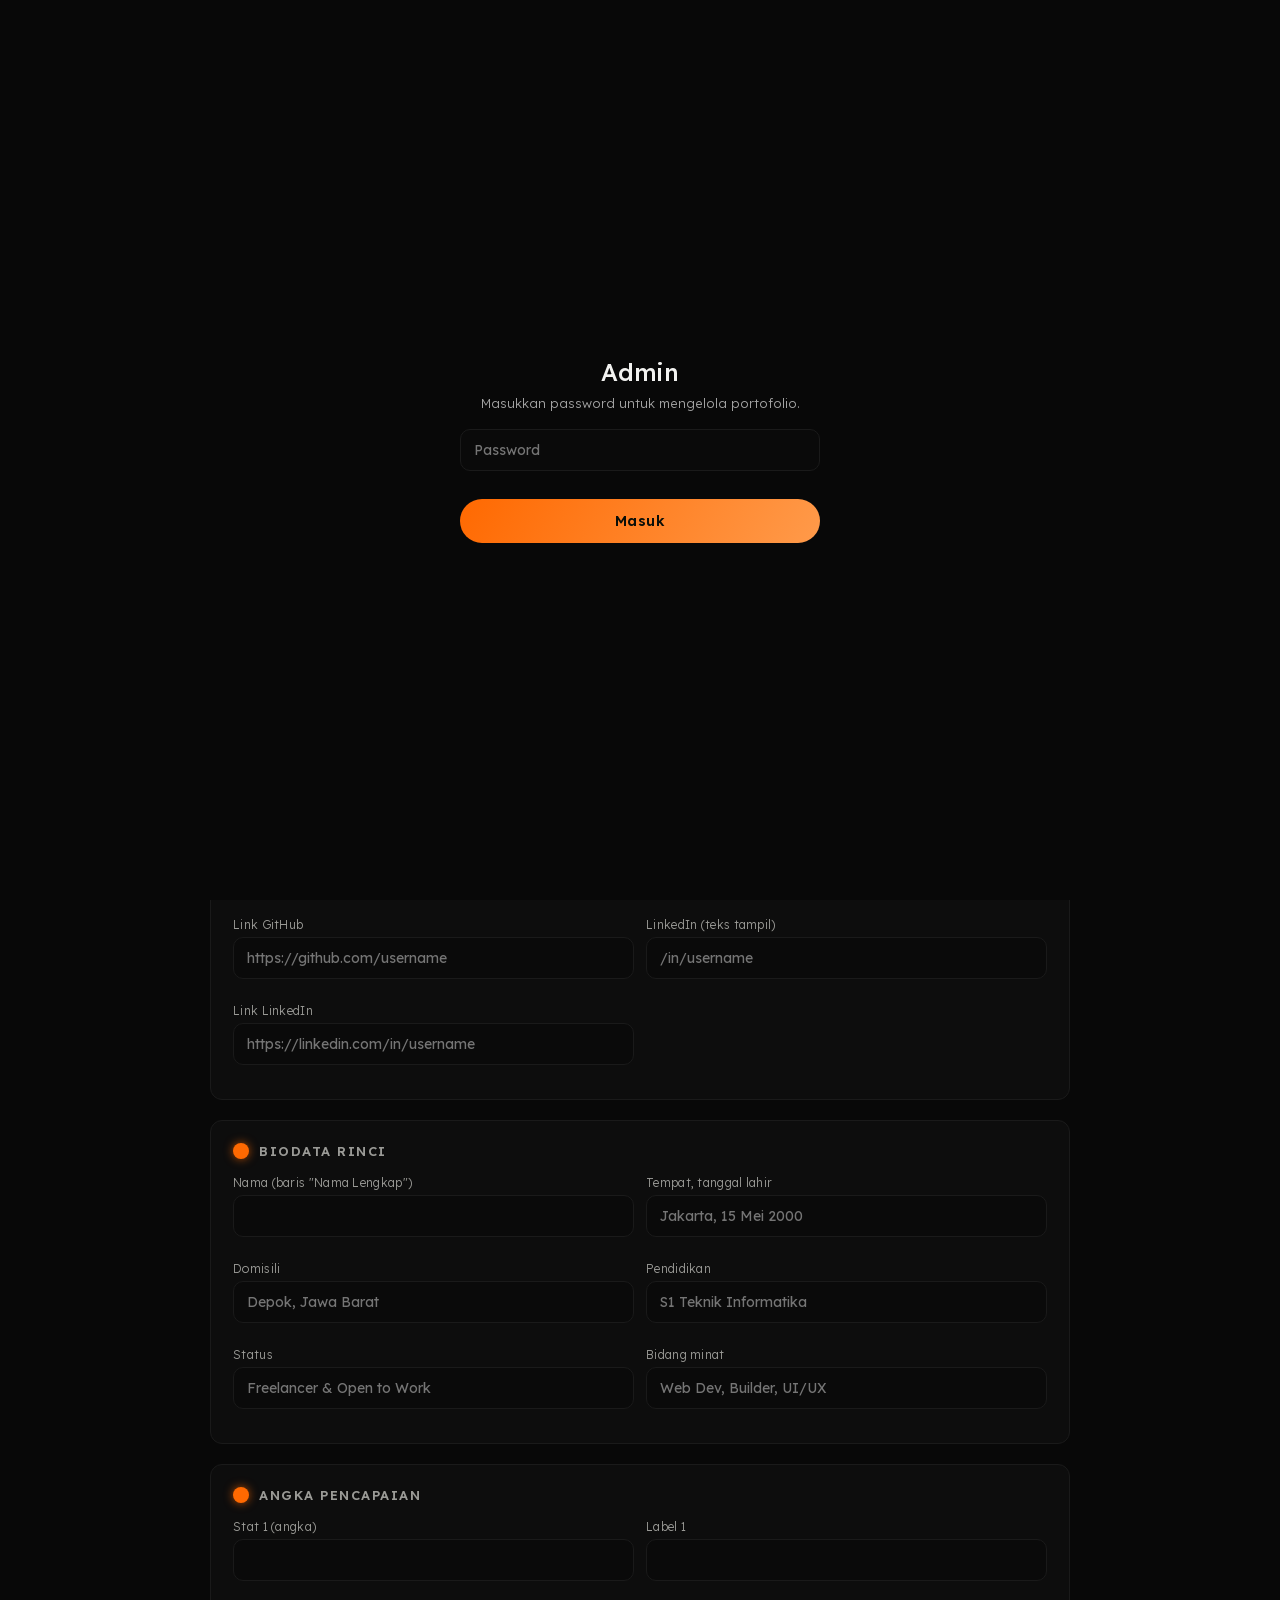
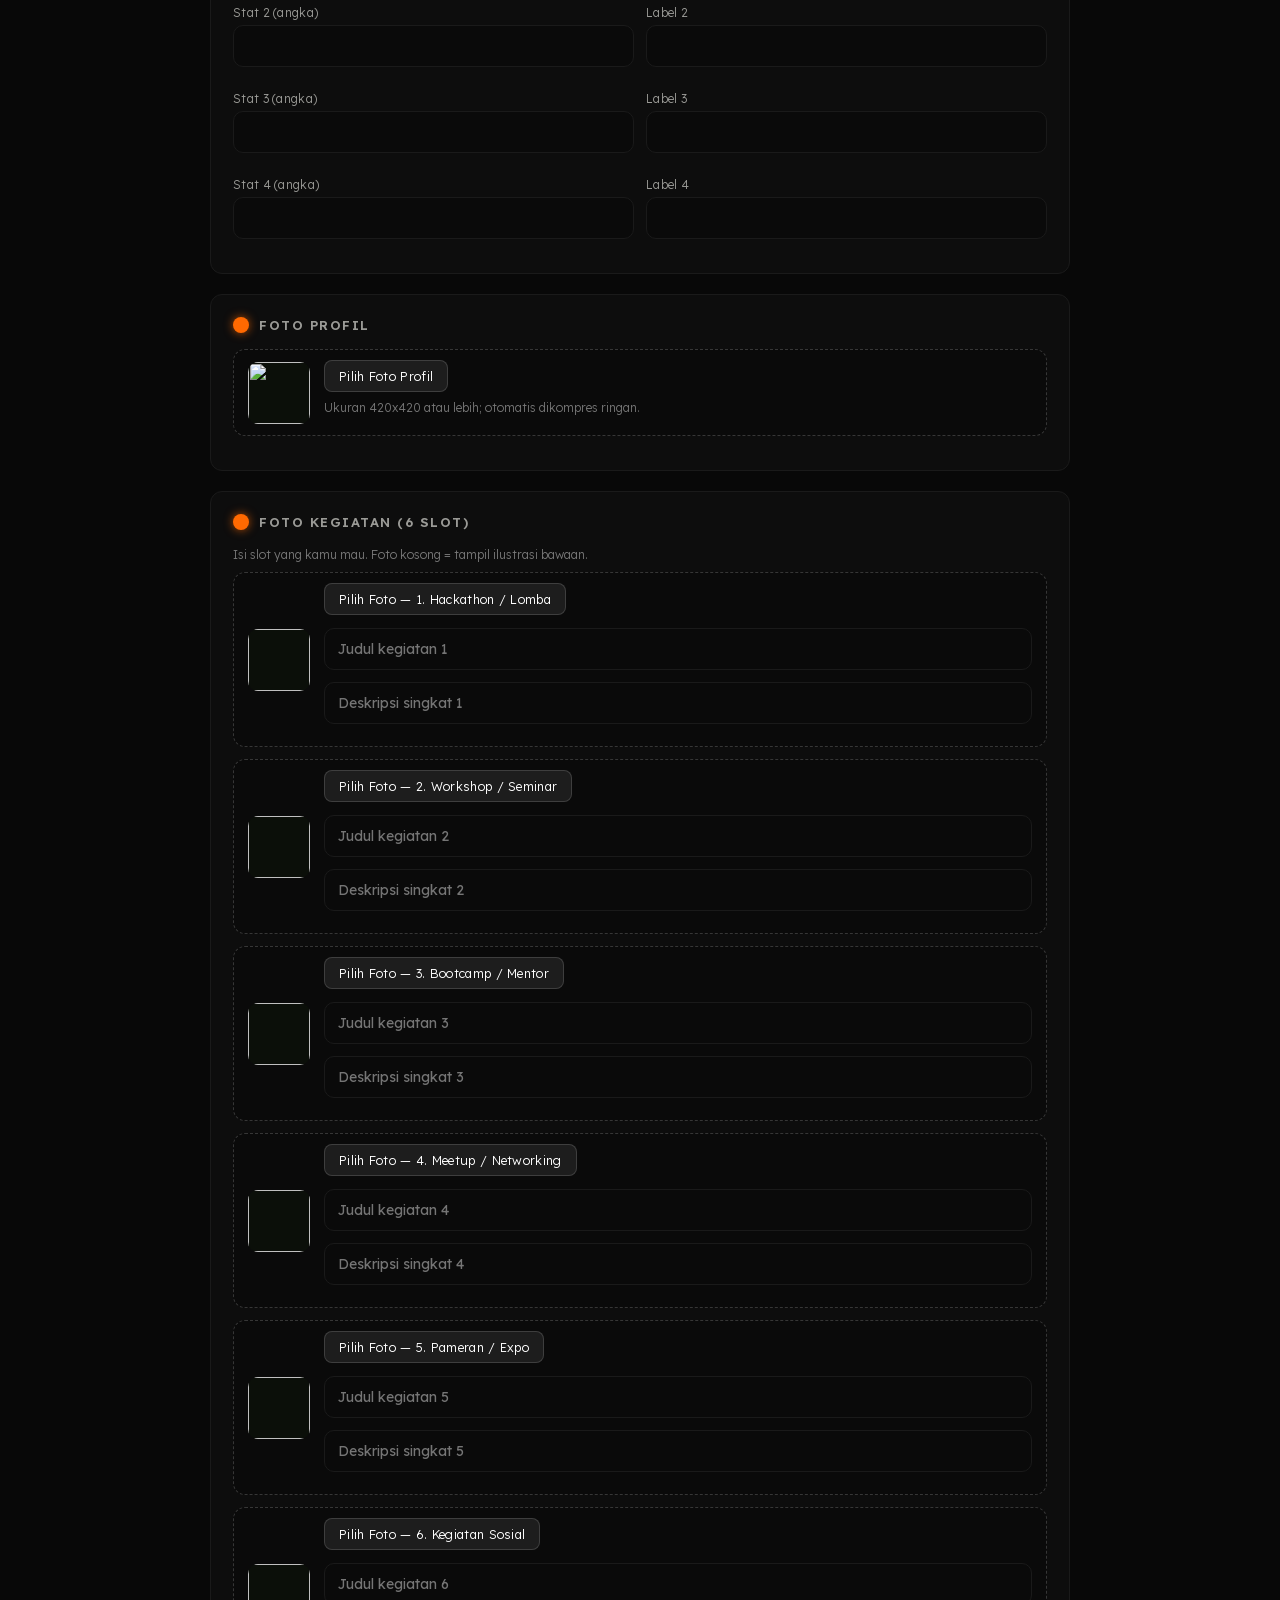
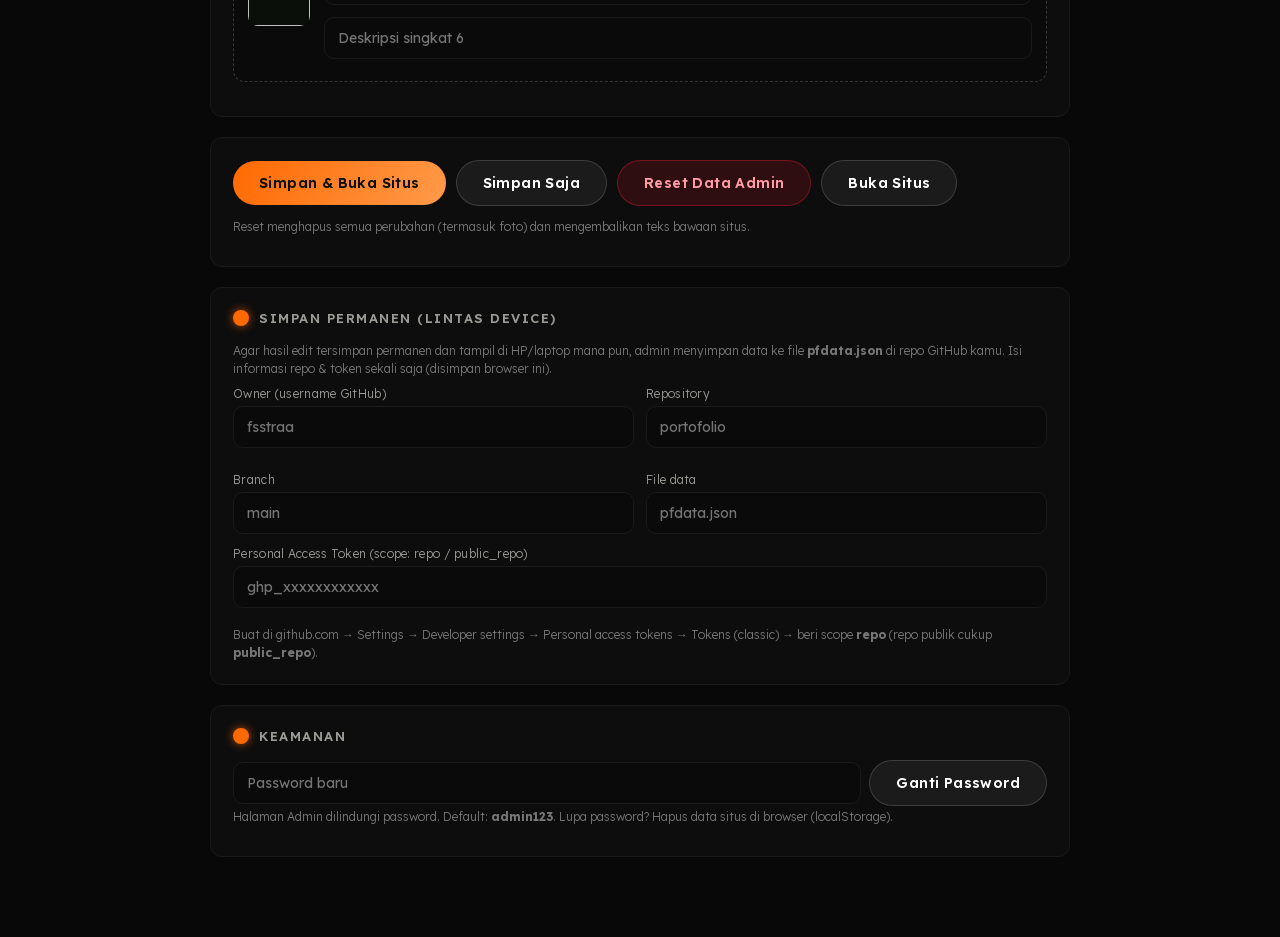
==== commit 01f52eb8: "redesign: unified blackbox-style dark theme (#080808 + orange accent), remove Sylva/WebGL beranda sc" ====
--- a/admin.html
+++ b/admin.html
@@ -5,36 +5,36 @@
 <meta name="viewport" content="width=device-width, initial-scale=1.0">
 <title>Admin | Fachry Satria Putra</title>
 <style>
-  @font-face{font-family:'Lexend';src:url('sylva/inner-green-assets/lexend-latin.woff2') format('woff2');font-weight:100 900;font-display:swap}
+  @font-face{font-family:'Lexend';src:url('assets/lexend-latin.woff2') format('woff2');font-weight:100 900;font-display:swap}
   *{margin:0;padding:0;box-sizing:border-box}
-  body{font-family:'Lexend',-apple-system,BlinkMacSystemFont,'Segoe UI',sans-serif;font-weight:300;background:linear-gradient(180deg,#1b2517,#12190f);color:#fff;min-height:100vh;padding:26px 16px 60px;-webkit-font-smoothing:antialiased}
+  body{font-family:'Lexend',-apple-system,BlinkMacSystemFont,'Segoe UI',sans-serif;font-weight:300;background:#080808;color:#f2f2f0;min-height:100vh;padding:26px 16px 60px;-webkit-font-smoothing:antialiased}
   h1{font-family:'Lexend',sans-serif;font-weight:500;font-size:26px;letter-spacing:-.3px;margin-bottom:4px}
-  .sub{color:rgba(255,255,255,.62);font-size:13.5px;margin-bottom:26px}
+  .sub{color:#9a9a96;font-size:13.5px;margin-bottom:26px}
   .wrap{max-width:860px;margin:0 auto}
-  .card{background:rgba(255,255,255,.045);border:1px solid rgba(255,255,255,.12);border-radius:16px;padding:22px;margin-bottom:20px}
-  .card h2{font-size:13px;font-weight:600;letter-spacing:1.5px;text-transform:uppercase;color:rgba(255,255,255,.62);margin-bottom:16px;display:flex;align-items:center;gap:10px}
-  .card h2::before{content:'';width:16px;height:16px;border-radius:50%;background:linear-gradient(135deg,#3ddc84,#c9f08c);flex:none}
+  .card{background:#0d0d0d;border:1px solid #1a1a1a;border-radius:12px;padding:22px;margin-bottom:20px}
+  .card h2{font-size:13px;font-weight:600;letter-spacing:1.5px;text-transform:uppercase;color:#9a9a96;margin-bottom:16px;display:flex;align-items:center;gap:10px}
+  .card h2::before{content:'';width:16px;height:16px;border-radius:50%;background:#ff6901;box-shadow:0 0 10px rgba(255,105,1,.7);flex:none}
   .row{display:grid;grid-template-columns:1fr 1fr;gap:12px}
   .row.g2{grid-template-columns:1fr}
-  label{display:block;font-size:12px;color:rgba(255,255,255,.62);margin:0 0 5px;letter-spacing:.3px}
-  input,textarea{width:100%;background:rgba(0,0,0,.28);border:1px solid rgba(255,255,255,.12);color:#fff;border-radius:10px;padding:11px 13px;font-size:14px;font-family:inherit;outline:none;margin-bottom:12px}
-  input:focus,textarea:focus{border-color:#3ddc84}
+  label{display:block;font-size:12px;color:#9a9a96;margin:0 0 5px;letter-spacing:.3px}
+  input,textarea{width:100%;background:#0a0a0a;border:1px solid #1a1a1a;color:#f2f2f0;border-radius:10px;padding:11px 13px;font-size:14px;font-family:inherit;outline:none;margin-bottom:12px}
+  input:focus,textarea:focus{border-color:#ff6901;box-shadow:0 0 0 3px rgba(255,105,1,.18)}
   textarea{min-height:76px;resize:vertical}
   .btn{display:inline-block;border:0;cursor:pointer;border-radius:999px;padding:13px 26px;font-size:14px;font-family:inherit;font-weight:600;letter-spacing:.4px;transition:.25s;text-decoration:none}
-  .btn.pri{background:linear-gradient(120deg,#3ddc84,#c9f08c);color:#0b0f09}
+  .btn.pri{background:linear-gradient(120deg,#ff6901,#ff9a4a);color:#0b0f09}
   .btn.pri:hover{filter:brightness(1.1);transform:translateY(-2px)}
   .btn.ghost{background:rgba(255,255,255,.06);color:#fff;border:1px solid rgba(255,255,255,.15)}
   .btn.danger{background:rgba(225,29,46,.16);color:#ff9aa6;border:1px solid rgba(225,29,46,.4)}
   .acts{display:flex;gap:10px;flex-wrap:wrap;align-items:center}
-  .upload{display:flex;gap:14px;align-items:center;background:rgba(0,0,0,.22);border:1px dashed rgba(255,255,255,.18);border-radius:12px;padding:10px 14px;margin-bottom:12px}
+  .upload{display:flex;gap:14px;align-items:center;background:#0a0a0a;border:1px dashed rgba(255,255,255,.18);border-radius:12px;padding:10px 14px;margin-bottom:12px}
   .upload img{width:62px;height:62px;object-fit:cover;border-radius:10px;background:#0b0f09}
   .upload .uinfo{flex:1}
   .upload label{padding:7px 14px;background:rgba(255,255,255,.08);border:1px solid rgba(255,255,255,.15);border-radius:8px;cursor:pointer;font-size:12.5px;color:#fff;display:inline-block}
   .upload input[type=file]{display:none}
   .hint{font-size:12px;color:rgba(255,255,255,.44);margin:2px 0 8px;line-height:1.5}
-  .toast{position:fixed;bottom:22px;left:50%;transform:translateX(-50%) translateY(80px);background:#0f1c11;border:1px solid #3ddc84;color:#c8f5d8;padding:12px 22px;border-radius:999px;font-size:13.5px;transition:.35s;z-index:60;opacity:0}
+  .toast{position:fixed;bottom:22px;left:50%;transform:translateX(-50%) translateY(80px);background:#0d0d0d;border:1px solid #ff6901;color:#ffd9bd;padding:12px 22px;border-radius:999px;font-size:13.5px;transition:.35s;z-index:60;opacity:0}
   .toast.show{transform:translateX(-50%) translateY(0);opacity:1}
-  .gate{position:fixed;inset:0;z-index:100;background:linear-gradient(180deg,#1b2517,#12190f);display:flex;align-items:center;justify-content:center;padding:20px}
+  .gate{position:fixed;inset:0;z-index:100;background:#080808;display:flex;align-items:center;justify-content:center;padding:20px}
   .gate .box{width:100%;max-width:360px;text-align:center}
   .gate h1{font-size:24px}
   .gate p{color:rgba(255,255,255,.62);font-size:13px;margin:8px 0 18px}
@@ -52,7 +52,7 @@
 
   <!-- IDENTITAS -->
   <div class="card">
-    <h2>Identitas &amp; Beranda</h2>
+    <h2>Identitas</h2>
     <div class="row">
       <div><label>Nama lengkap</label><input id="nama" placeholder="Fachry Satria Putra"></div>
       <div><label>Slogan / Badge</label><input id="badge" placeholder="Web Development · Builder · UI/UX Designer"></div>
@@ -120,18 +120,6 @@
         <label for="in_fotoProfil">Pilih Foto Profil</label>
         <input type="file" id="in_fotoProfil" accept="image/*">
         <div class="hint">Ukuran 420x420 atau lebih; otomatis dikompres ringan.</div>
-      </div>
-    </div>
-  </div>
-
-  <div class="card">
-    <h2>Foto Beranda (Kartu 3D)</h2>
-    <div class="upload">
-      <img id="prv_fotoBeranda" src="" alt="">
-      <div class="uinfo">
-        <label for="in_fotoBeranda">Pilih Foto Beranda</label>
-        <input type="file" id="in_fotoBeranda" accept="image/*">
-        <div class="hint">Tampil di kartu 3D depan. Jika kosong, ilustrasi default ditampilkan.</div>
       </div>
     </div>
   </div>
@@ -239,7 +227,6 @@
   }
   function renderPreview(key,url){var el=$('#prv_'+key);if(el)el.src=url}
   bindUpload('in_fotoProfil','fotoProfil','prv_fotoProfil',560);
-  bindUpload('in_fotoBeranda','fotoBeranda','prv_fotoBeranda',560);
 
   /* ---- SLOT KEGIATAN ---- */
   var kgKeys=['kg1','kg2','kg3','kg4','kg5','kg6'];
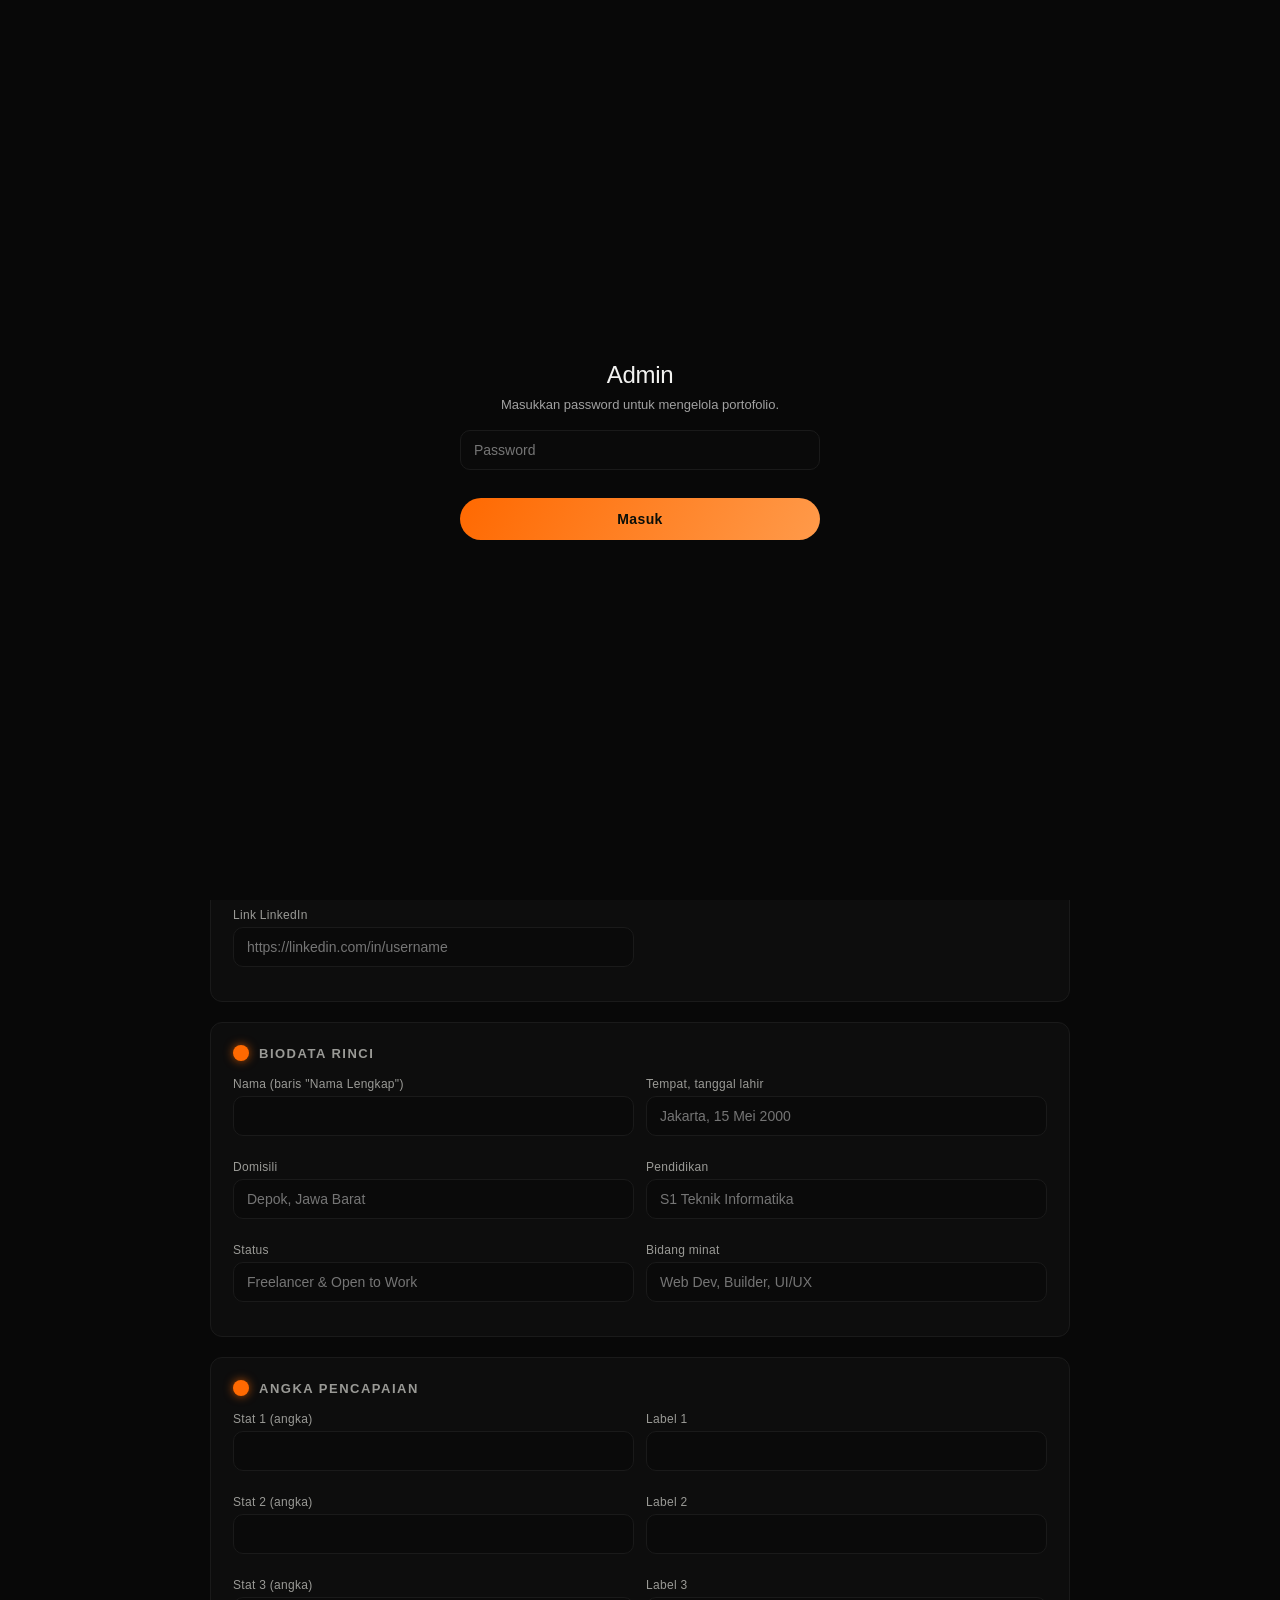
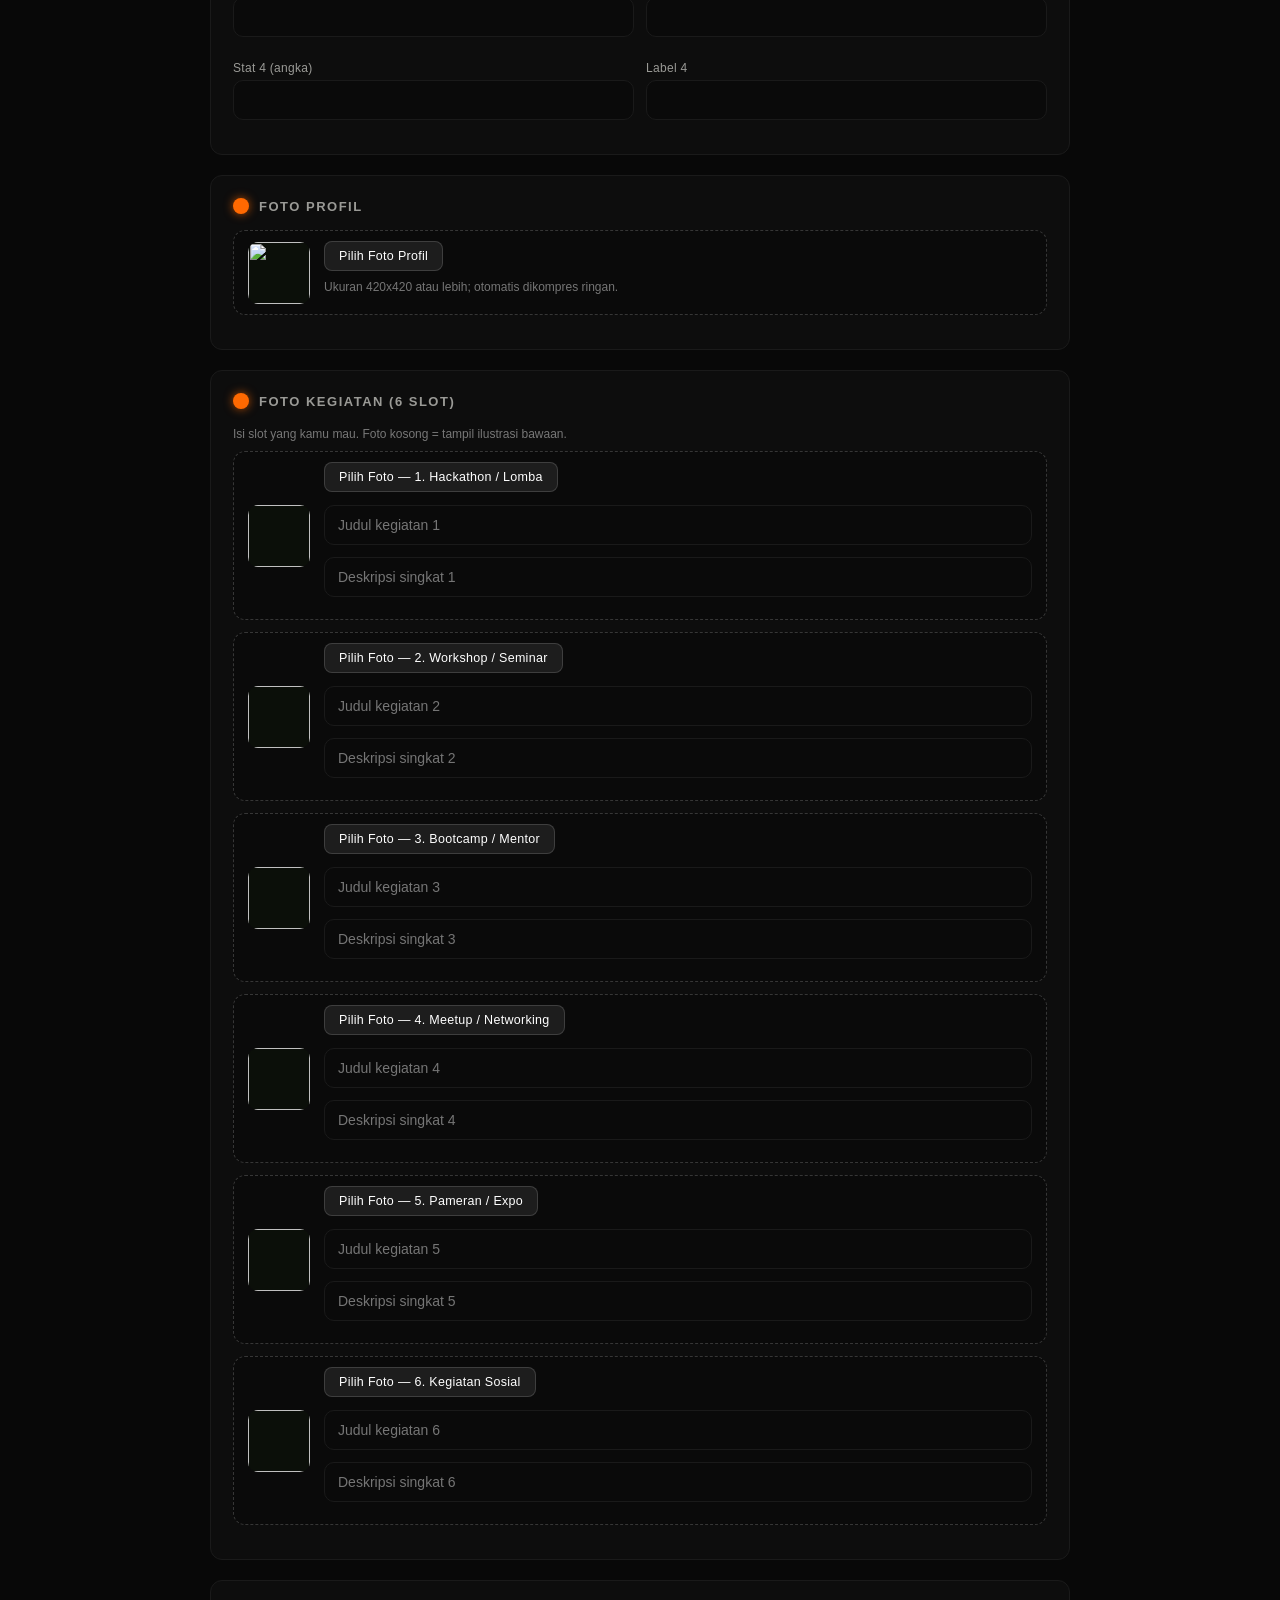
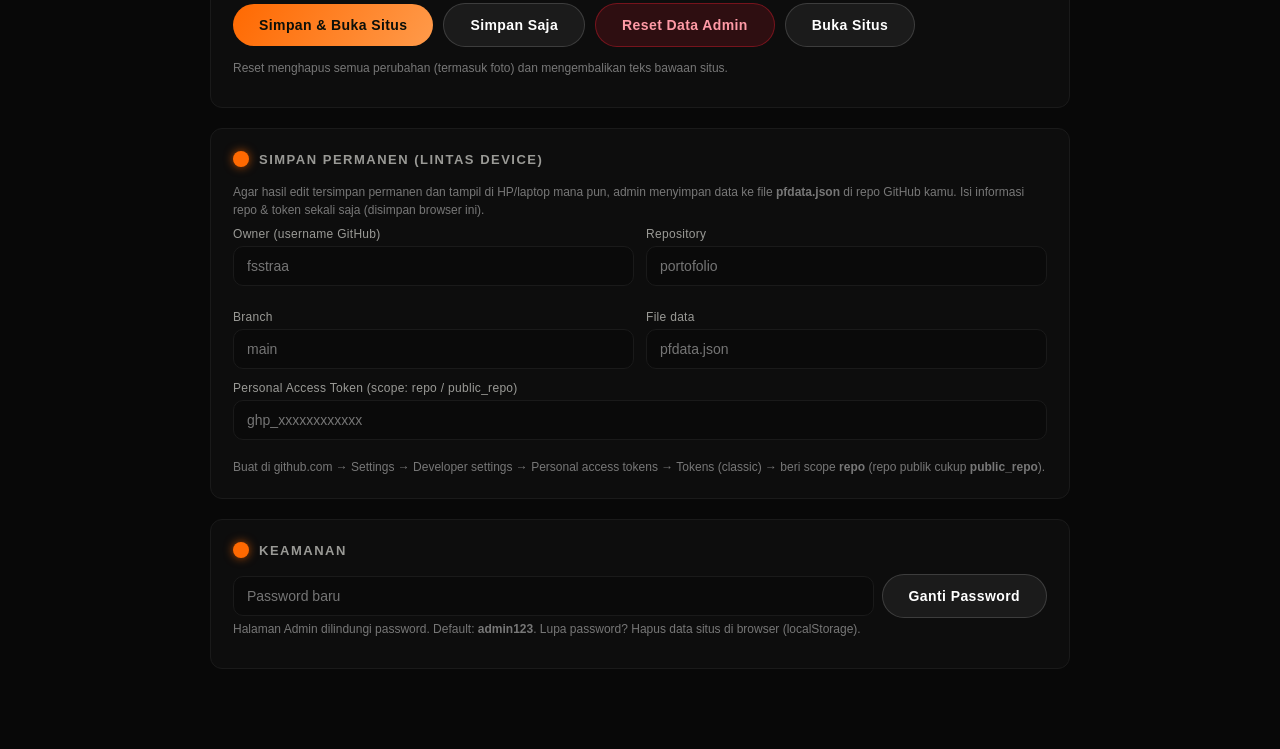
==== commit 75764cd2: "chore(admin): drop unused Lexend/roles, fix collect() crash, real contact placeholders" ====
--- a/admin.html
+++ b/admin.html
@@ -5,10 +5,9 @@
 <meta name="viewport" content="width=device-width, initial-scale=1.0">
 <title>Admin | Fachry Satria Putra</title>
 <style>
-  @font-face{font-family:'Lexend';src:url('assets/lexend-latin.woff2') format('woff2');font-weight:100 900;font-display:swap}
   *{margin:0;padding:0;box-sizing:border-box}
-  body{font-family:'Lexend',-apple-system,BlinkMacSystemFont,'Segoe UI',sans-serif;font-weight:300;background:#080808;color:#f2f2f0;min-height:100vh;padding:26px 16px 60px;-webkit-font-smoothing:antialiased}
-  h1{font-family:'Lexend',sans-serif;font-weight:500;font-size:26px;letter-spacing:-.3px;margin-bottom:4px}
+  body{font-family:'Inter',-apple-system,BlinkMacSystemFont,'Segoe UI',sans-serif;font-weight:300;background:#080808;color:#f2f2f0;min-height:100vh;padding:26px 16px 60px;-webkit-font-smoothing:antialiased}
+  h1{font-family:'Inter',sans-serif;font-weight:500;font-size:26px;letter-spacing:-.3px;margin-bottom:4px}
   .sub{color:#9a9a96;font-size:13.5px;margin-bottom:26px}
   .wrap{max-width:860px;margin:0 auto}
   .card{background:#0d0d0d;border:1px solid #1a1a1a;border-radius:12px;padding:22px;margin-bottom:20px}
@@ -57,9 +56,6 @@
       <div><label>Nama lengkap</label><input id="nama" placeholder="Fachry Satria Putra"></div>
       <div><label>Slogan / Badge</label><input id="badge" placeholder="Web Development · Builder · UI/UX Designer"></div>
     </div>
-    <div class="row">
-      <div><label>Peran (typed, pisahkan dengan koma)</label><input id="roles" placeholder="Web Development, Builder, UI/UX Designer"></div>
-    </div>
     <label>Deskripsi beranda</label>
     <textarea id="desc"></textarea>
     <label>Paragraf tentang (halaman Biodata)</label>
@@ -72,13 +68,13 @@
     <h2>Kontak &amp; Sosial Media</h2>
     <div class="row">
       <div><label>Email</label><input id="email" placeholder="nama@gmail.com"></div>
-      <div><label>WhatsApp (teks tampil)</label><input id="wa" placeholder="+62 812-3456-7890"></div>
-      <div><label>No WhatsApp (link, angka saja)</label><input id="waL" placeholder="6281234567890"></div>
-      <div><label>Instagram (teks tampil)</label><input id="ig" placeholder="@username"></div>
-      <div><label>Link Instagram</label><input id="igL" placeholder="https://instagram.com/username"></div>
-      <div><label>GitHub (teks tampil)</label><input id="gh" placeholder="@username"></div>
-      <div><label>Link GitHub</label><input id="ghL" placeholder="https://github.com/username"></div>
-      <div><label>LinkedIn (teks tampil)</label><input id="li" placeholder="/in/username"></div>
+      <div><label>WhatsApp (teks tampil)</label><input id="wa" placeholder="+62 857-7883-7136"></div>
+      <div><label>No WhatsApp (link, angka saja)</label><input id="waL" placeholder="6285778837136"></div>
+      <div><label>Instagram (teks tampil)</label><input id="ig" placeholder="@fahriistr"></div>
+      <div><label>Link Instagram</label><input id="igL" placeholder="https://instagram.com/fahriistr"></div>
+      <div><label>GitHub (teks tampil)</label><input id="gh" placeholder="fsstraa"></div>
+      <div><label>Link GitHub</label><input id="ghL" placeholder="https://github.com/fsstraa"></div>
+      <div><label>LinkedIn (teks tampil)</label><input id="li" placeholder="/in/fachrysatriaputra27"></div>
       <div><label>Link LinkedIn</label><input id="liL" placeholder="https://linkedin.com/in/username"></div>
     </div>
   </div>
@@ -198,7 +194,7 @@
   }else{$('#gate').style.display='none'}
 
   /* ---- LOAD ---- */
-  var D=getData(),FIELDS=['nama','badge','roles','desc','tentang','email','wa','waL','ig','igL','gh','ghL','li','liL','nama_lengkap','ttl','lokasi','pendidikan','status','minat','stat1','stat2','stat3','stat4','lbl1','lbl2','lbl3','lbl4'];
+  var D=getData(),FIELDS=['nama','badge','desc','tentang','email','wa','waL','ig','igL','gh','ghL','li','liL','nama_lengkap','ttl','lokasi','pendidikan','status','minat','stat1','stat2','stat3','stat4','lbl1','lbl2','lbl3','lbl4'];
   FIELDS.forEach(function(k){var el=$('#'+k);if(el&&D[k]!=null)el.value=D[k]});
 
   function fileToData(url,key,maxW){
@@ -271,9 +267,6 @@
       var t=($('#'+k+'t').value||'').trim(),d=($('#'+k+'d').value||'').trim();
       if(t)D[k+'t']=t;if(d)D[k+'d']=d;
     });
-    if($('#roles').value.trim()){
-      D.roles=$('#roles').value.split(',').map(function(s){return s.trim()}).filter(Boolean);
-    }
   }
   function saveToGitHub(){
     var g=loadGh();if(!g.token||!g.repo)return Promise.resolve('local');
